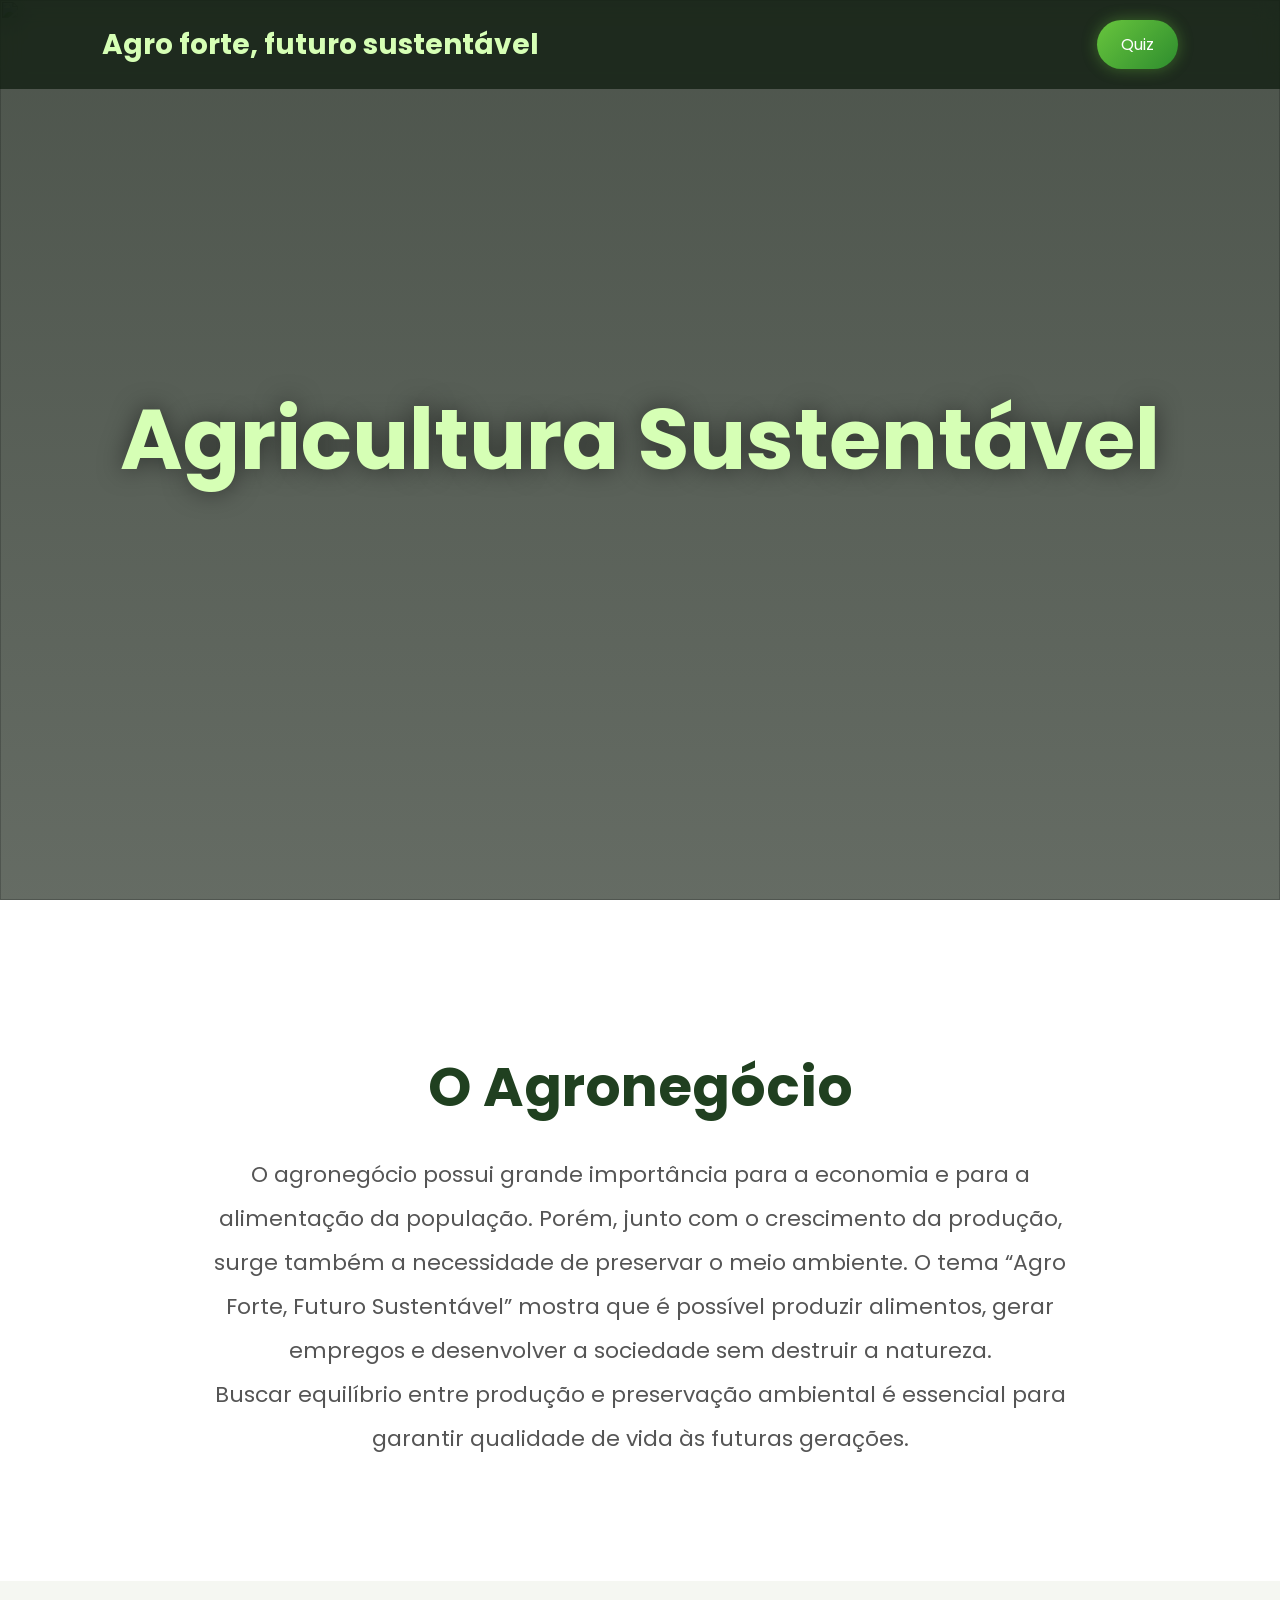
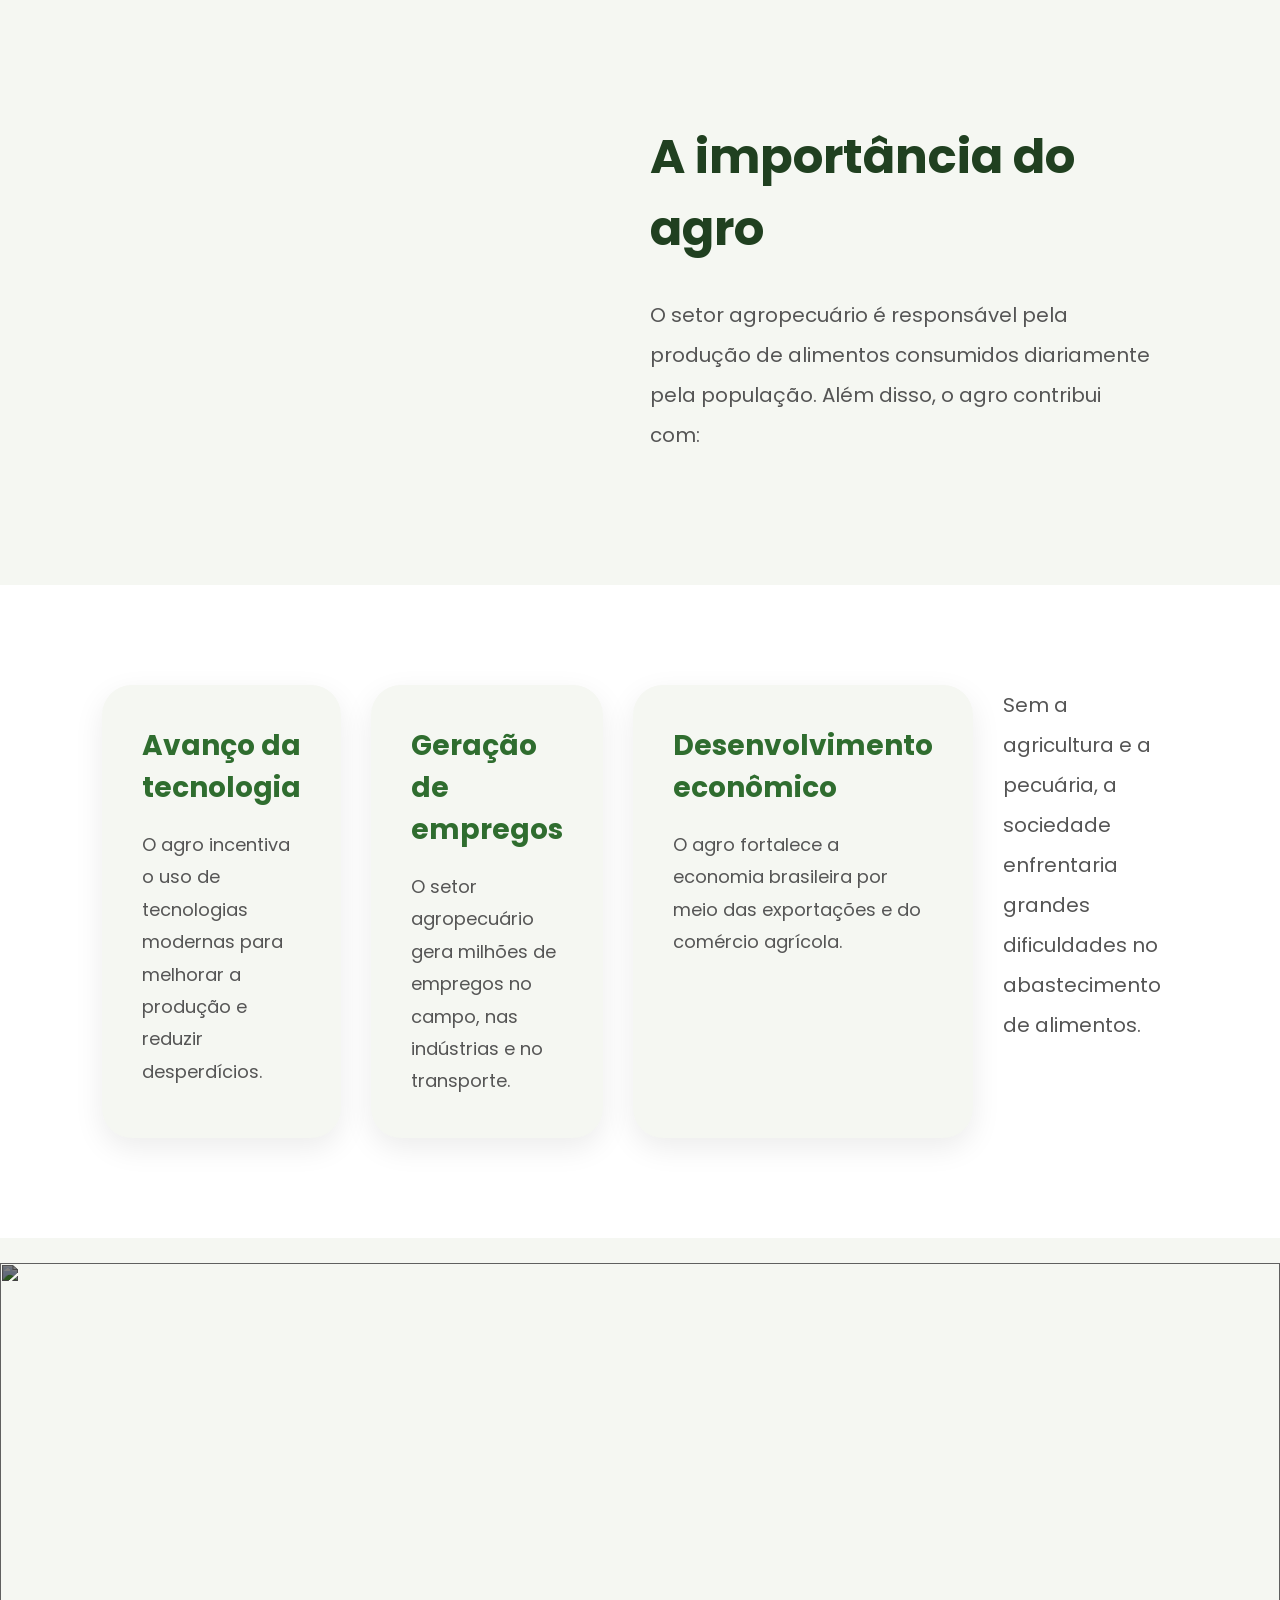
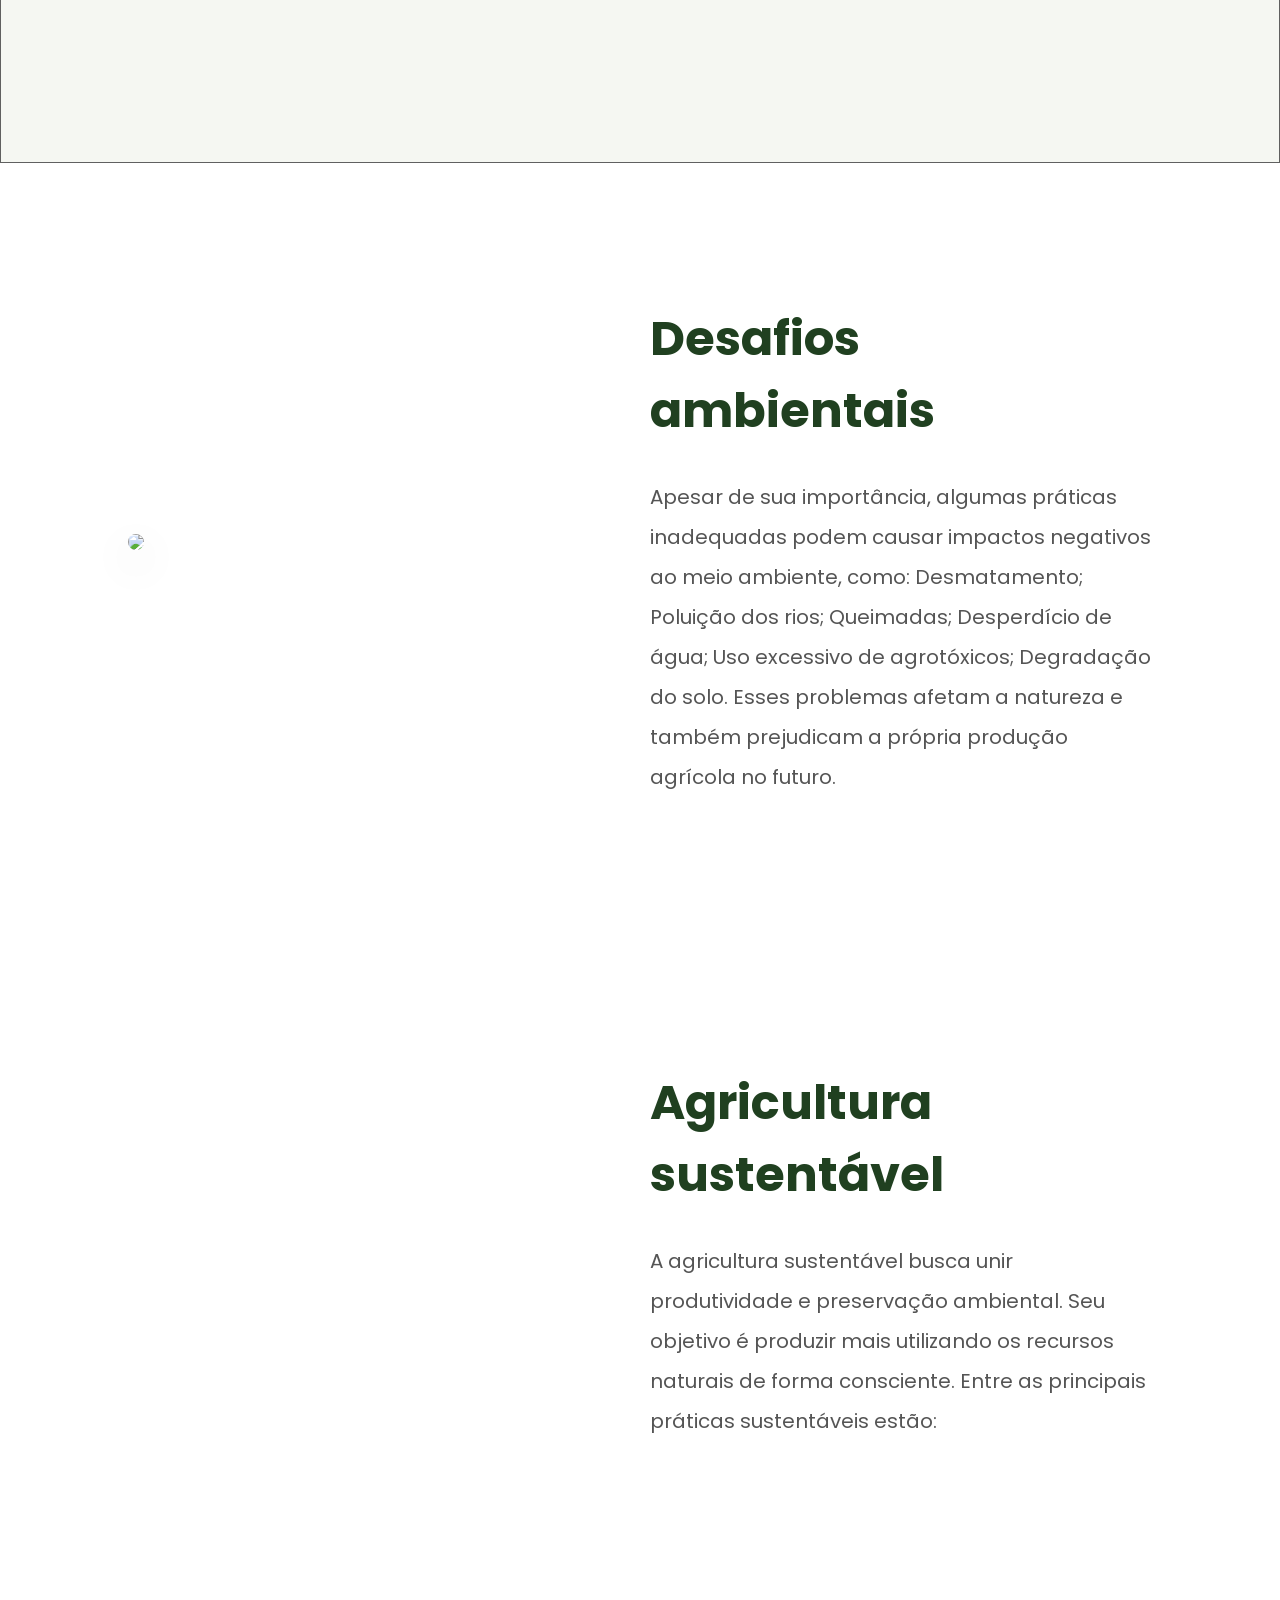
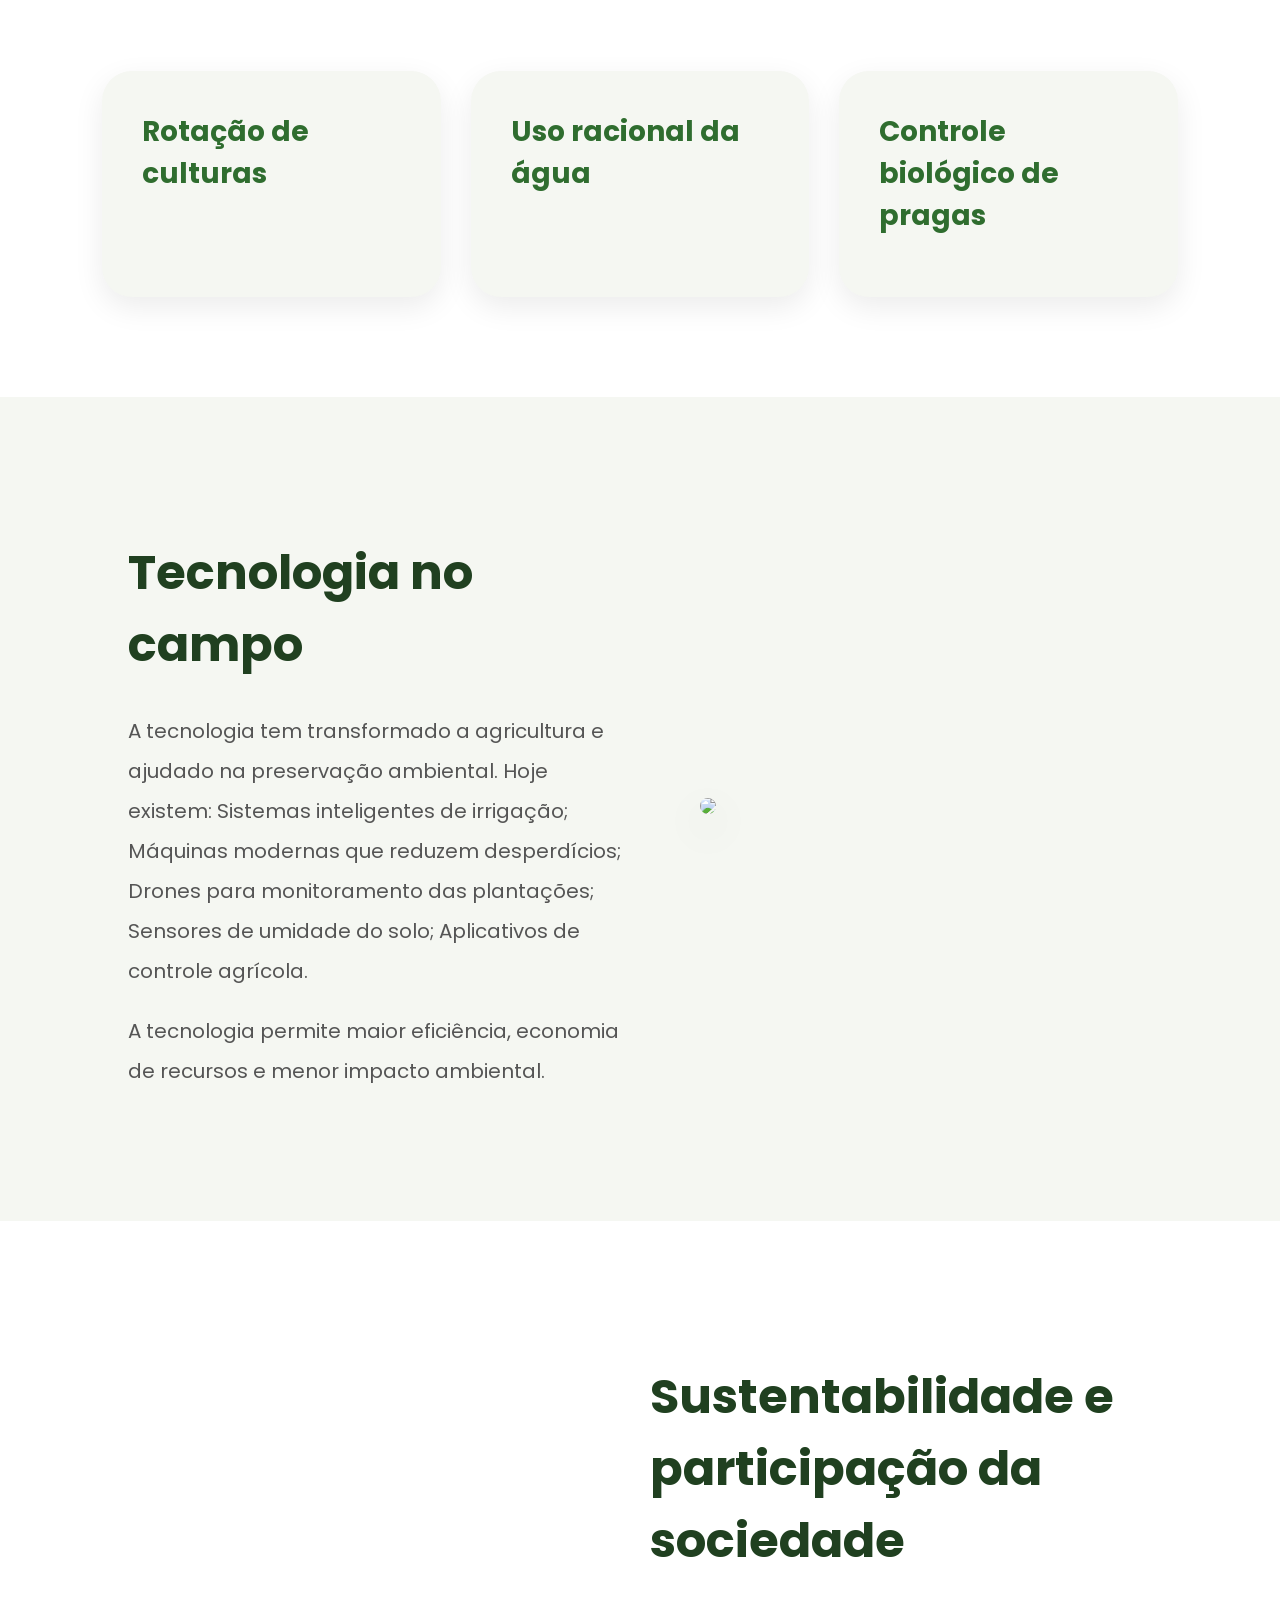
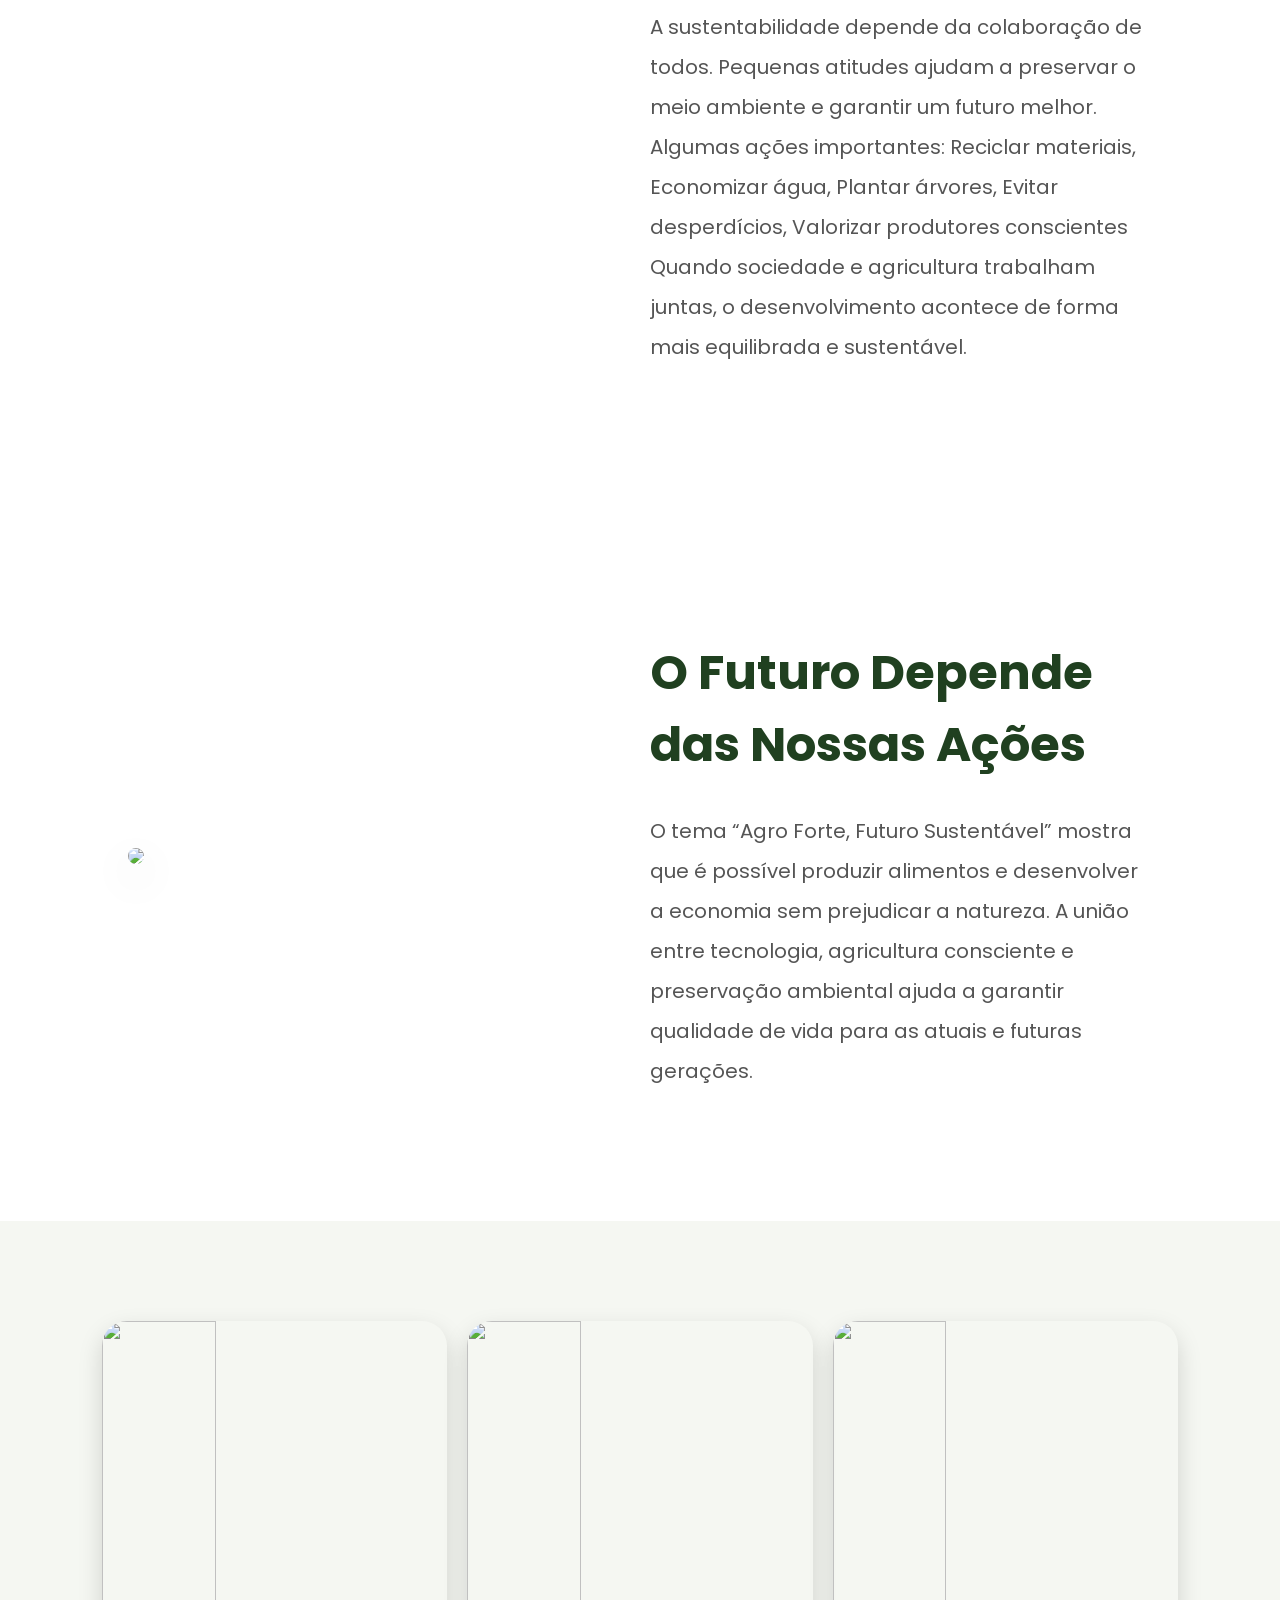
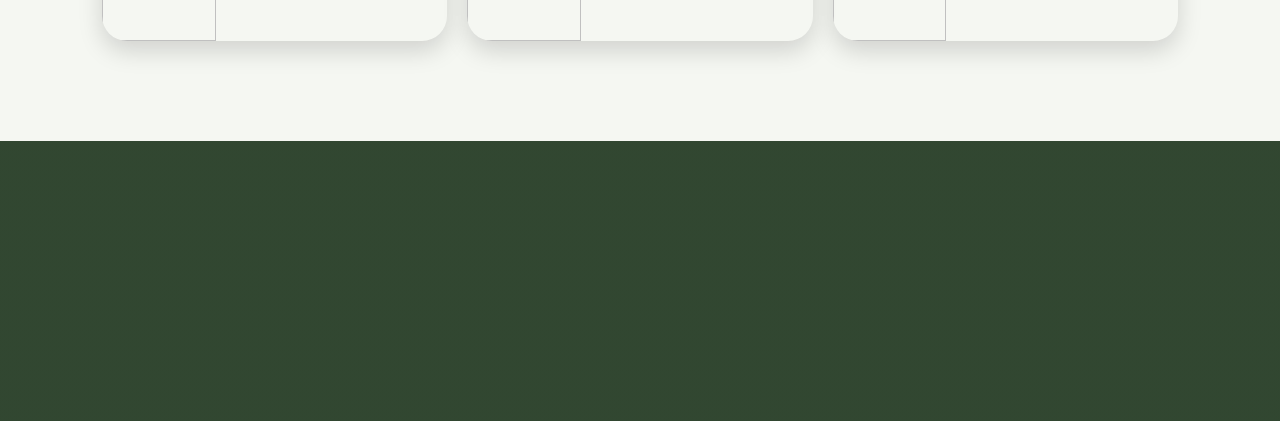
==== index.html @ c26bcbed "oii" ====
<!DOCTYPE html>
<html lang="pt-BR">

<head>

    <meta charset="UTF-8">
    <meta http-equiv="X-UA-Compatible" content="IE=edge">
    <meta name="viewport" content="width=device-width, initial-scale=1.0">

    <title>Agro forte, futuro sustentável</title>

    <link rel="stylesheet" href="Agro sustentável.css">

</head>

<body>

    <!-- NAVBAR -->

    <nav>

        <div class="logo">
            Agro forte, futuro sustentável
        </div>

        <div class="menu">

            <a class="btn-nav" href="quiz.html">
                Quiz
            </a>

        </div>

    </nav>

    <header class="hero">

        <img src="./Screenshots/232209-agricultura-sustentavel-entenda-o-conceito-e-beneficios.jpeg">

        <div class="overlay"></div>

        <div class="hero-text">

            <h1>
                Agricultura Sustentável
            </h1>

        </div>

    </header>

    <!-- MAIN -->

    <main>

        <!-- INTRO -->

        <section class="intro">

            <h2>
                O Agronegócio
            </h2>

            <p>
                O agronegócio possui grande importância para a economia e para a alimentação da população. Porém, junto com o crescimento da produção, surge também a necessidade de preservar o meio ambiente. O tema “Agro Forte, Futuro Sustentável” mostra que é possível produzir alimentos, gerar empregos e desenvolver a sociedade sem destruir a natureza.
            </p>

            <p>
                Buscar equilíbrio entre produção e preservação ambiental é essencial para garantir qualidade de vida às futuras gerações.

            </p>

        </section>

        <!-- BLOCO 1 -->

        <section class="conteudo">

            <div class="imagem">

                <img src="https://static.wixstatic.com/media/c46bbf_af172f803f6e4d818d03346414fd3a85~mv2.jpg/v1/fill/w_568,h_350,al_c,q_80,usm_0.66_1.00_0.01,enc_avif,quality_auto/c46bbf_af172f803f6e4d818d03346414fd3a85~mv2.jpg" alt="">

            </div>

            <div class="texto">

                <h3>
                    A importância do agro
                </h3>

                <p>
                    O setor agropecuário é responsável pela produção de alimentos consumidos diariamente pela população. Além disso, o agro contribui com:
                </p>

 </section>

        <!-- CARDS -->

        <section class="cards">

            <div class="card">

                <h4>
                    Avanço da tecnologia
                </h4>

                <p>
                    O agro incentiva o uso de tecnologias modernas para melhorar a produção e reduzir desperdícios.
                </p>

            </div>

            <div class="card">

                <h4>
                    Geração de empregos
                </h4>

                <p>
                    O setor agropecuário gera milhões de empregos no campo, nas indústrias e no transporte.
                </p>

            </div>

            <div class="card">

                <h4>
                    Desenvolvimento econômico
                </h4>

                <p>
                    O agro fortalece a economia brasileira por meio das exportações e do comércio agrícola.
                </p>
            </div>

            <div class="texto">

                <p>
                    Sem a agricultura e a pecuária, a sociedade enfrentaria grandes dificuldades no abastecimento de alimentos.
                </p>



        </section>

                <h2></h2>

            </div>

            </div>

            <div class="imagem">

                <img src="">

            </div>

        </section>

        <!-- BANNER -->

        <section class="banner-meio">

            <img src="https://f.hubspotusercontent40.net/hubfs/8863847/Agro%20sustent%C3%A1vel%20como%20tra%C3%A7ar%20um%20plano%20de%20sustentabilidade%20na%20sua%20produ%C3%A7%C3%A3o.png" alt="">

        </section>

        <!-- BLOCO 2 -->

        <section class="conteudo reverso">

            <div class="imagem">

                <img src="https://conhecimentocientifico.r7.com/wp-content/uploads/2020/12/problemas-ambientais-quais-sao-causas-e-consequencias-3.jpg">

            </div>

            <div class="texto">

                <h3>
                    Desafios ambientais
                </h3>

                <p>
                    Apesar de sua importância, algumas práticas inadequadas podem causar impactos negativos ao meio ambiente, como:

Desmatamento;
Poluição dos rios;
Queimadas;
Desperdício de água;
Uso excessivo de agrotóxicos;
Degradação do solo.

Esses problemas afetam a natureza e também prejudicam a própria produção agrícola no futuro.
                </p>

        </section>

        </section>

        <!-- BLOCO 2 -->

        <section class="conteudo reverso">

            <div class="imagem">

                <img src="https://capitalreset.uol.com.br/wp-content/uploads/2024/06/hMXXzdhu-Agro-sustentavel-jpg.webp" alt="">

            </div>

            <div class="texto">

                <h3>
                Agricultura sustentável
                </h3>

                <p>
                    A agricultura sustentável busca unir produtividade e preservação ambiental. Seu objetivo é produzir mais utilizando os recursos naturais de forma consciente.

Entre as principais práticas sustentáveis estão:
                </p>

        </section>

        <!-- CARDS -->

        <section class="cards">

            <div class="card">

                <h4>
                    Rotação de culturas
                </h4>
            </div>

            <div class="card">

                <h4>
                    Uso racional da água
                </h4>
            </div>

            <div class="card">

                <h4>
                    Controle biológico de pragas
                </h4>
            </div>

        </section>

        <!-- BLOCO 3 -->

        <section class="conteudo">

            <div class="texto">

                <h3>
                    Tecnologia no campo
                </h3>

                <p>
                    A tecnologia tem transformado a agricultura e ajudado na preservação ambiental.

Hoje existem:

Sistemas inteligentes de irrigação;
Máquinas modernas que reduzem desperdícios;
Drones para monitoramento das plantações;
Sensores de umidade do solo;
Aplicativos de controle agrícola.
                </p>

                <p>
                    A tecnologia permite maior eficiência, economia de recursos e menor impacto ambiental.
                </p>

            </div>

            <div class="imagem">

                <img src="https://blog.humberseguros.com.br/wp-content/uploads/2022/03/tecnologia-no-agro.jpeg">

            </div>

        </section>

        <section class="conteudo reverso">

             <div class="imagem">

                <img src="https://meiosustentavel.com.br/wp-content/uploads/2024/02/campanha-de-plantacao-de-maos-para-salvar-o-meio-ambiente-scaled.jpg" alt="">

            </div>

            <div class="texto">

                <h3>
                Sustentabilidade e participação da sociedade
                </h3>

                <p>
                    A sustentabilidade depende da colaboração de todos. Pequenas atitudes ajudam a preservar o meio ambiente e garantir um futuro melhor.

Algumas ações importantes:
Reciclar materiais, Economizar água, Plantar árvores, Evitar desperdícios, Valorizar produtores conscientes

Quando sociedade e agricultura trabalham juntas, o desenvolvimento acontece de forma mais equilibrada e sustentável.
                </p>

        </section>

        <section class="conteudo reverso">

            <div class="imagem">

                <img src="https://martinszanchet.com.br/wp-content/uploads/2024/12/futuristic-technology-concept-720x405.jpg">

            </div>

            <div class="texto">

                <h3>
                    O Futuro Depende das Nossas Ações
                </h3>

                <p>
                    O tema “Agro Forte, Futuro Sustentável” mostra que é possível produzir alimentos e desenvolver a economia sem prejudicar a natureza.

A união entre tecnologia, agricultura consciente e preservação ambiental ajuda a garantir qualidade de vida para as atuais e futuras gerações.
                </p>

        </section>

        <!-- GALERIA -->

        <section class="galeria">

            <img src="https://img.magnific.com/fotos-gratis/tractor-a-trabalhar-num-campo-verde_23-2151983626.jpg?semt=ais_hybrid&w=740&q=80" alt="">

            <img src="https://i1.wp.com/doutoragro.com/wp-content/uploads/2023/06/AGRO.jpeg?fit=1920%2C1080&ssl=1">

            <img src="https://maisagro.syngenta.com.br/media/uploads/2025/10/agricultura-sustentavel.webp">

        </section>

        <!-- FINAL -->

        <section class="final">
            <p>
                
            </p>

        </section>

    </main>

</body>

</html>
---- Agro sustentável.css ----
@import url('https://fonts.googleapis.com/css2?family=Poppins:wght@300;400;500;600;700;800&display=swap');

*{
    margin: 0;
    padding: 0;
    box-sizing: border-box;
}

html{
    scroll-behavior: smooth;
}

body{
    font-family: 'Poppins', sans-serif;
    background: #f5f7f2;
    overflow-x: hidden;
}

/* NAVBAR */

nav{
    position: fixed;
    top: 0;
    width: 100%;

    display: flex;
    justify-content: space-between;
    align-items: center;

    padding: 20px 8%;

    z-index: 1000;

    background: rgba(10,25,10,0.7);

    backdrop-filter: blur(10px);
}

.logo{
    color: #d6ffb5;
    font-size: 28px;
    font-weight: 700;
}

.menu{
    display: flex;
    gap: 20px;
}

.btn-nav{
    color: white;
    text-decoration: none;

    padding: 12px 24px;

    border-radius: 40px;

    background: linear-gradient(135deg,#68c53d,#2e8d2e);

    transition: 0.3s;

    box-shadow: 0 0 15px rgba(104,197,61,0.4);
}

.btn-nav:hover{
    transform: translateY(-3px);

    background: linear-gradient(135deg,#8eff5d,#49b649);

    box-shadow: 0 0 20px rgba(142,255,93,0.7);
}

/* HERO */

.hero{
    position: relative;
    height: 100vh;
}

.hero img{
    width: 100%;
    height: 100vh;

    object-fit: cover;
}

.overlay{
    position: absolute;

    width: 100%;
    height: 100%;

    top: 0;

    background: linear-gradient(rgba(5,15,5,0.7), rgba(5,15,5,0.6));
}

.hero-text{
    position: absolute;

    top: 50%;
    left: 50%;

    transform: translate(-50%, -50%);

    text-align: center;

    color: white;

    width: 90%;
}

.hero-text h1{
    font-size: 85px;

    margin-bottom: 20px;

    color: #d6ffb5;

    text-shadow: 0 0 25px rgba(0,0,0,0.5);
}

.hero-text p{
    font-size: 28px;

    font-weight: 300;

    line-height: 1.7;
}

/* INTRO */

.intro{
    text-align: center;

    padding: 120px 15%;

    background: white;
}

.mini-titulo{
    color: #4ba14b;

    font-weight: 600;

    letter-spacing: 3px;
}

.intro h2{
    font-size: 55px;

    margin: 25px 0;

    color: #204020;
}

.intro p{
    font-size: 22px;

    line-height: 2;

    color: #555;
}

/* CONTEÚDO */

.conteudo{
    display: flex;

    justify-content: space-between;

    align-items: center;

    gap: 70px;

    padding: 110px 10%;

    background: #f5f7f2;
}

.reverso{
    background: white;
}

.texto{
    width: 50%;
}

.tag{
    background: #d9ffc2;

    color: #2f6d2f;

    padding: 8px 18px;

    border-radius: 30px;

    font-size: 14px;

    font-weight: 600;
}

.texto h3{
    font-size: 48px;

    margin: 30px 0;

    color: #204020;
}

.texto p{
    font-size: 20px;

    line-height: 2;

    color: #555;

    margin-bottom: 20px;
}

.imagem{
    width: 45%;
}

.imagem img{
    width: 100%;

    border-radius: 30px;

    box-shadow:
    0 15px 40px rgba(0,0,0,0.15);

    transition: 0.5s;
}

.imagem img:hover{
    transform: scale(1.03);
}

/* BANNER */

.banner-meio{
    position: relative;
    height: 500px;
}

.banner-meio img{
    width: 100%;
    height: 500px;

    object-fit: cover;

    filter: brightness(50%);
}

.banner-texto{
    position: absolute;

    top: 50%;
    left: 50%;

    transform: translate(-50%, -50%);

    text-align: center;

    color: white;
}

.banner-texto h2{
    font-size: 55px;

    width: 80%;
}

/* CARDS */

.cards{
    display: flex;

    justify-content: center;

    gap: 30px;

    padding: 100px 8%;

    background: white;
}

.card{
    background: #f5f7f2;

    padding: 40px;

    border-radius: 30px;

    width: 350px;

    transition: 0.4s;

    box-shadow: 0 10px 30px rgba(0,0,0,0.08);
}

.card:hover{
    transform: translateY(-10px);
}

.card h4{
    font-size: 28px;

    color: #2f6d2f;

    margin-bottom: 20px;
}

.card p{
    font-size: 18px;

    line-height: 1.8;

    color: #555;
}

/* GALERIA */

.galeria{
    display: flex;

    gap: 20px;

    padding: 100px 8%;

    background: #f5f7f2;
}

.galeria img{
    width: 33%;

    height: 320px;

    object-fit: cover;

    border-radius: 25px;

    transition: 0.5s;

    box-shadow: 0 10px 25px rgba(0,0,0,0.15);
}

.galeria img:hover{
    transform: scale(1.03);
}

/* FINAL */

.final{
    text-align: center;

    padding: 140px 15%;

    background:
    linear-gradient(rgba(15,40,15,0.85), rgba(15,40,15,0.85)),
    url("./Screenshots/final.jpg");

    background-size: cover;

    background-position: center;

    color: white;
}

.final h2{
    font-size: 65px;

    margin-bottom: 30px;

    color: #d6ffb5;
}

.final p{
    font-size: 24px;

    line-height: 2;
}

/* RESPONSIVO */

@media(max-width: 1000px){

    .conteudo{
        flex-direction: column;
    }

    .texto{
        width: 100%;
    }

    .imagem{
        width: 100%;
    }

    .cards{
        flex-direction: column;
        align-items: center;
    }

    .galeria{
        flex-direction: column;
    }

    .galeria img{
        width: 100%;
    }

    .hero-text h1{
        font-size: 55px;
    }

    .intro h2{
        font-size: 40px;
    }

    .texto h3{
        font-size: 36px;
    }

    .banner-texto h2{
        font-size: 40px;
        width: 100%;
    }

    .final h2{
        font-size: 45px;
    }

}
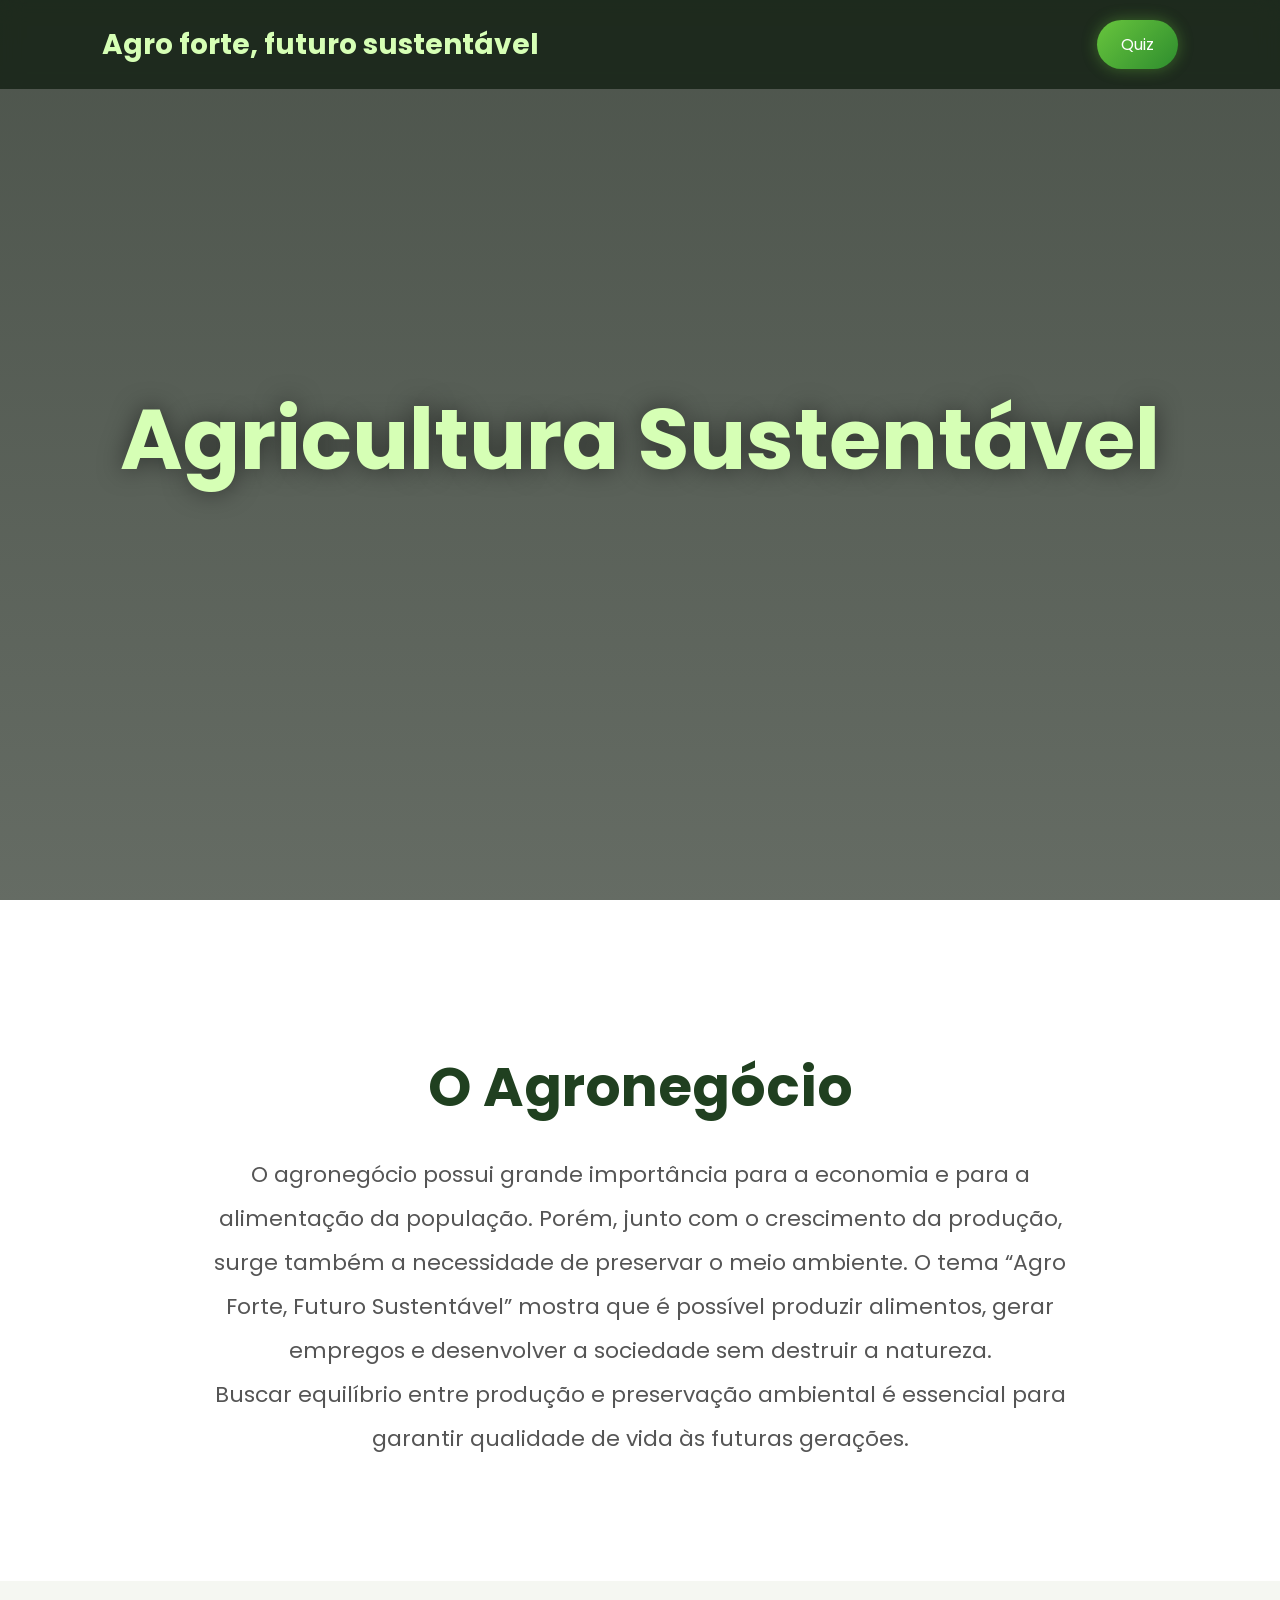
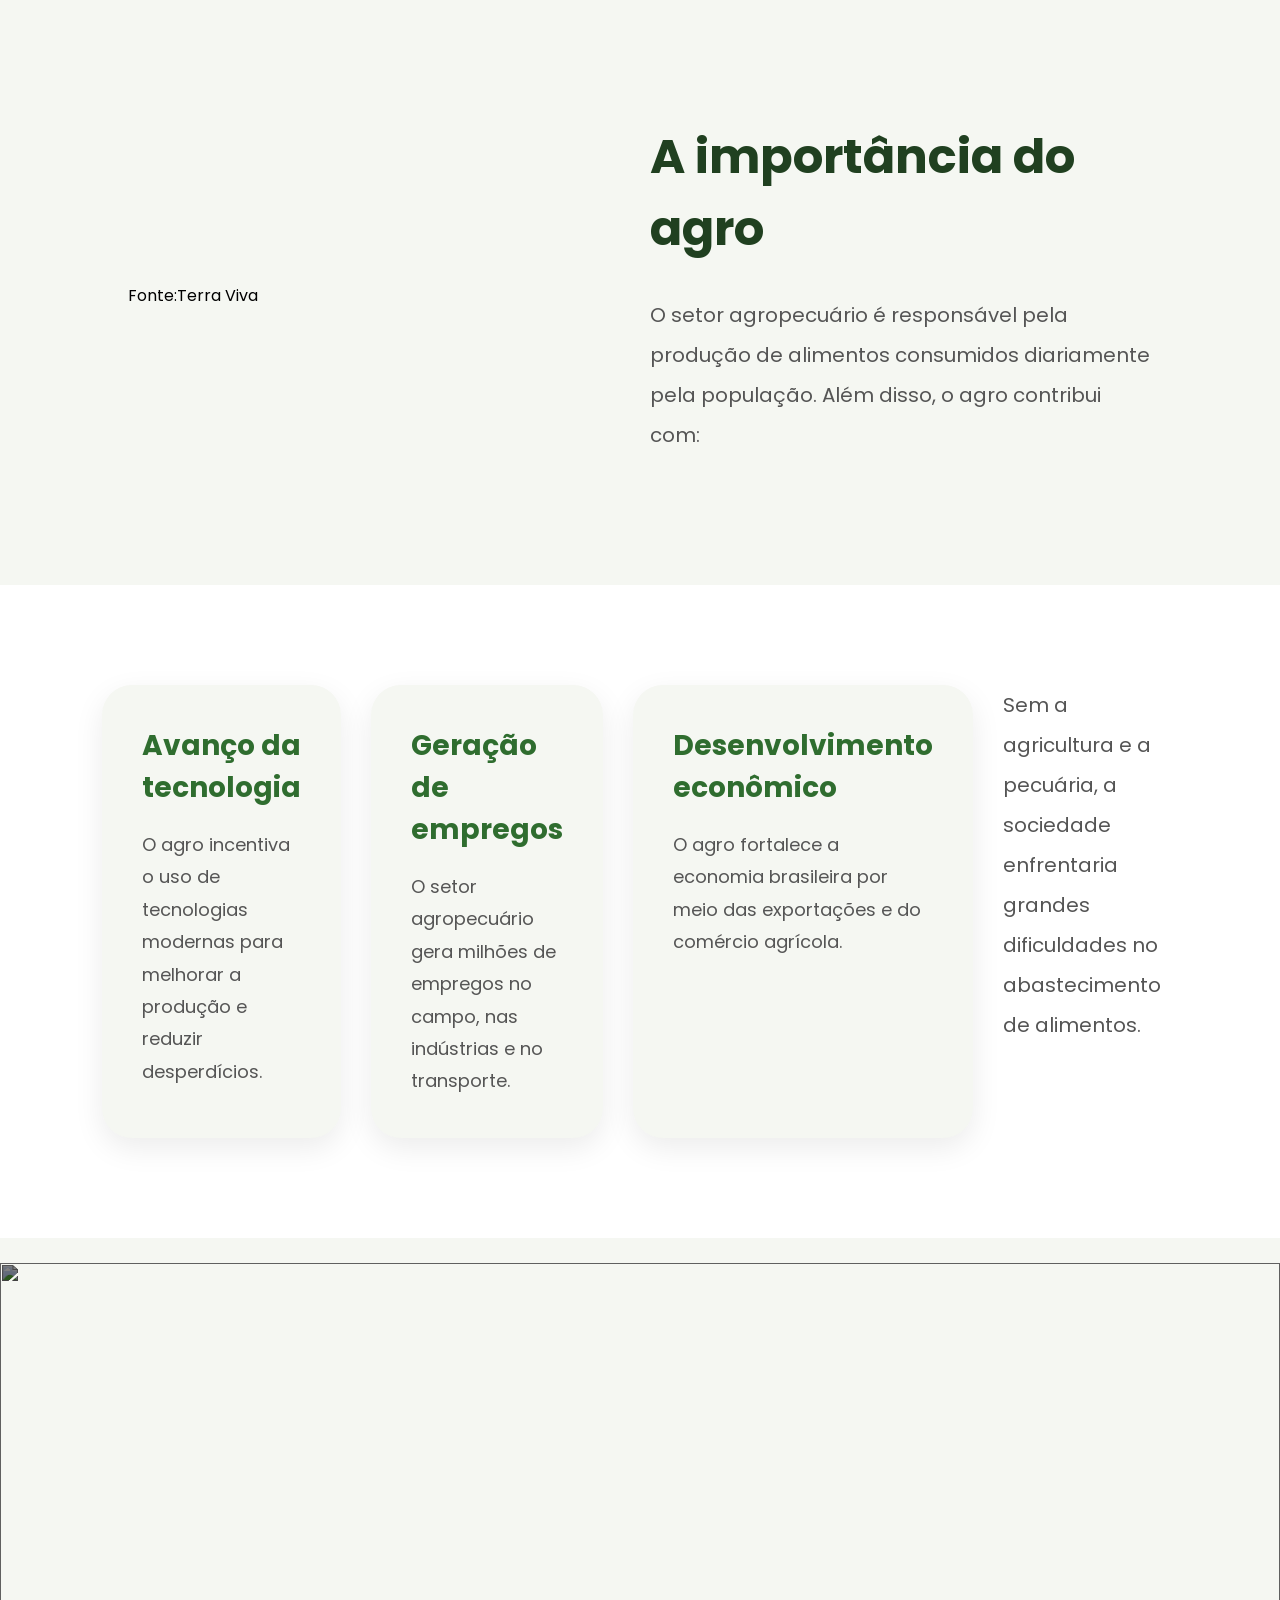
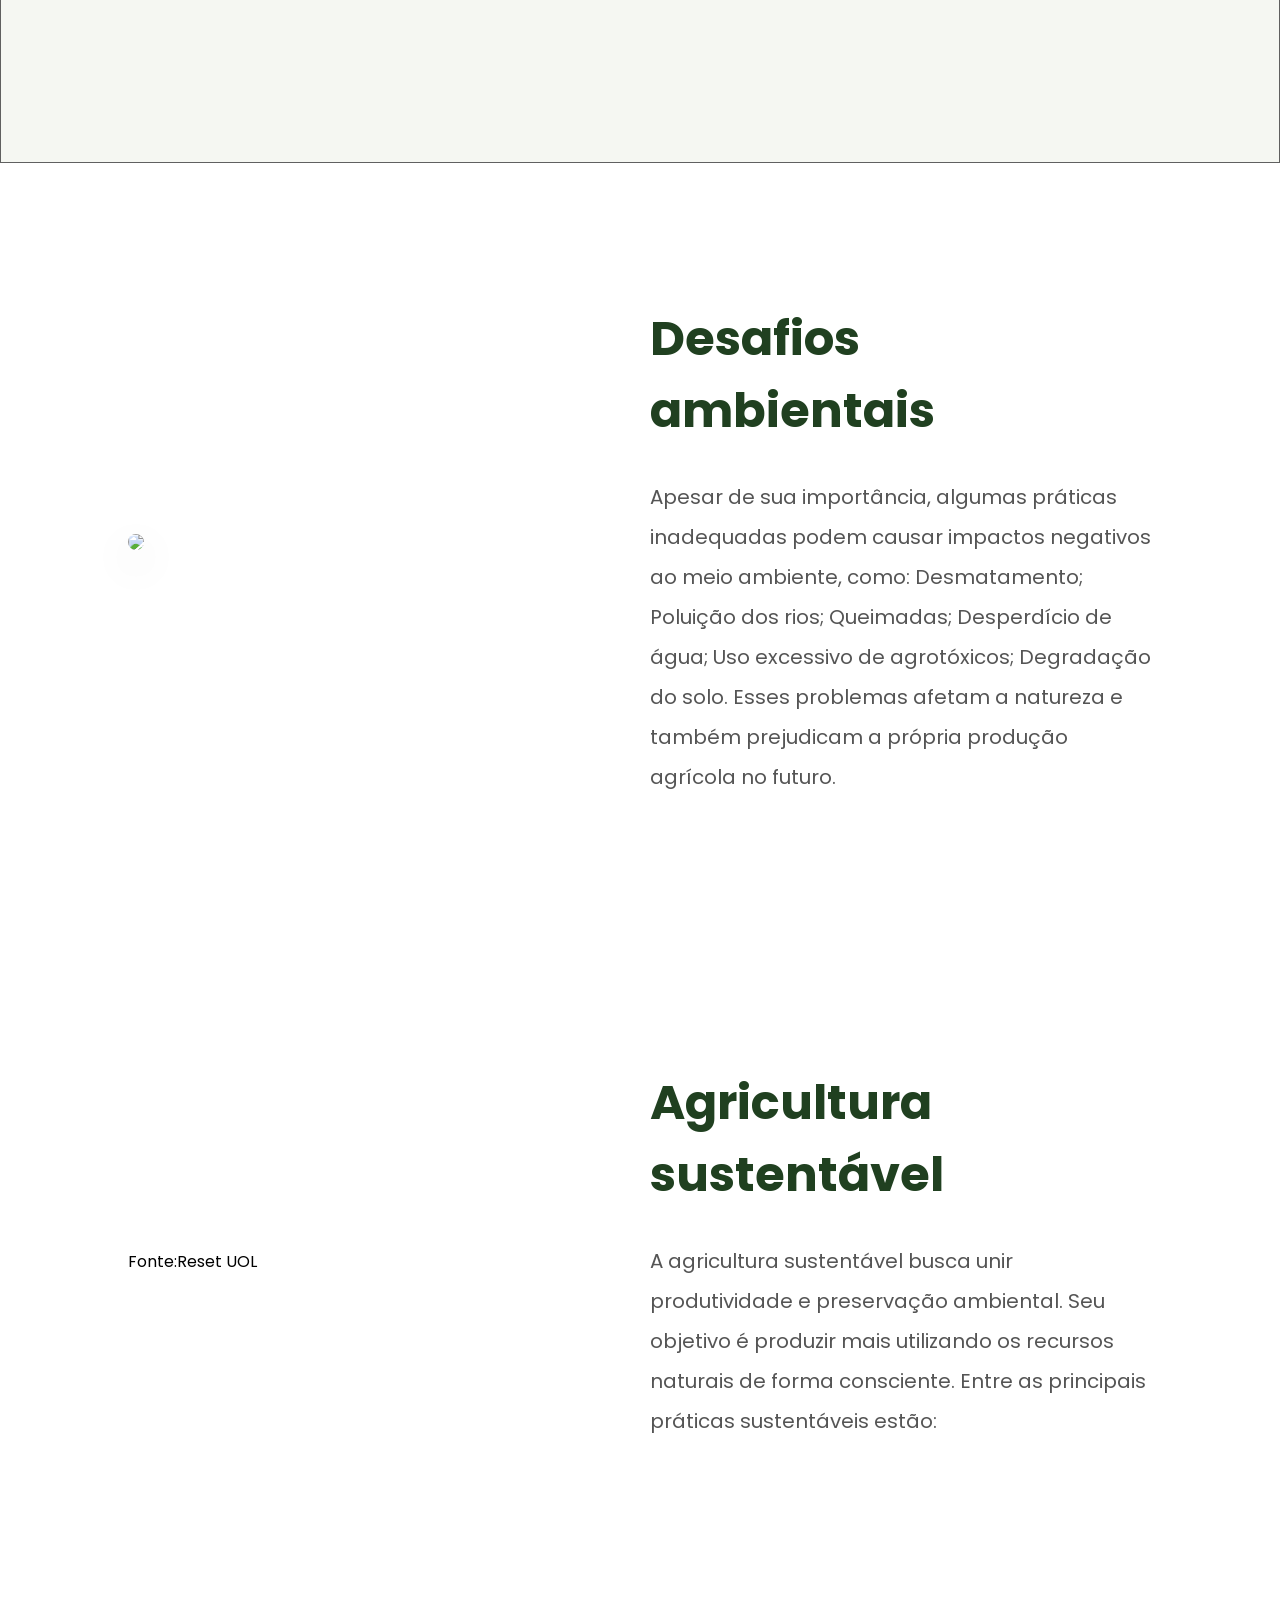
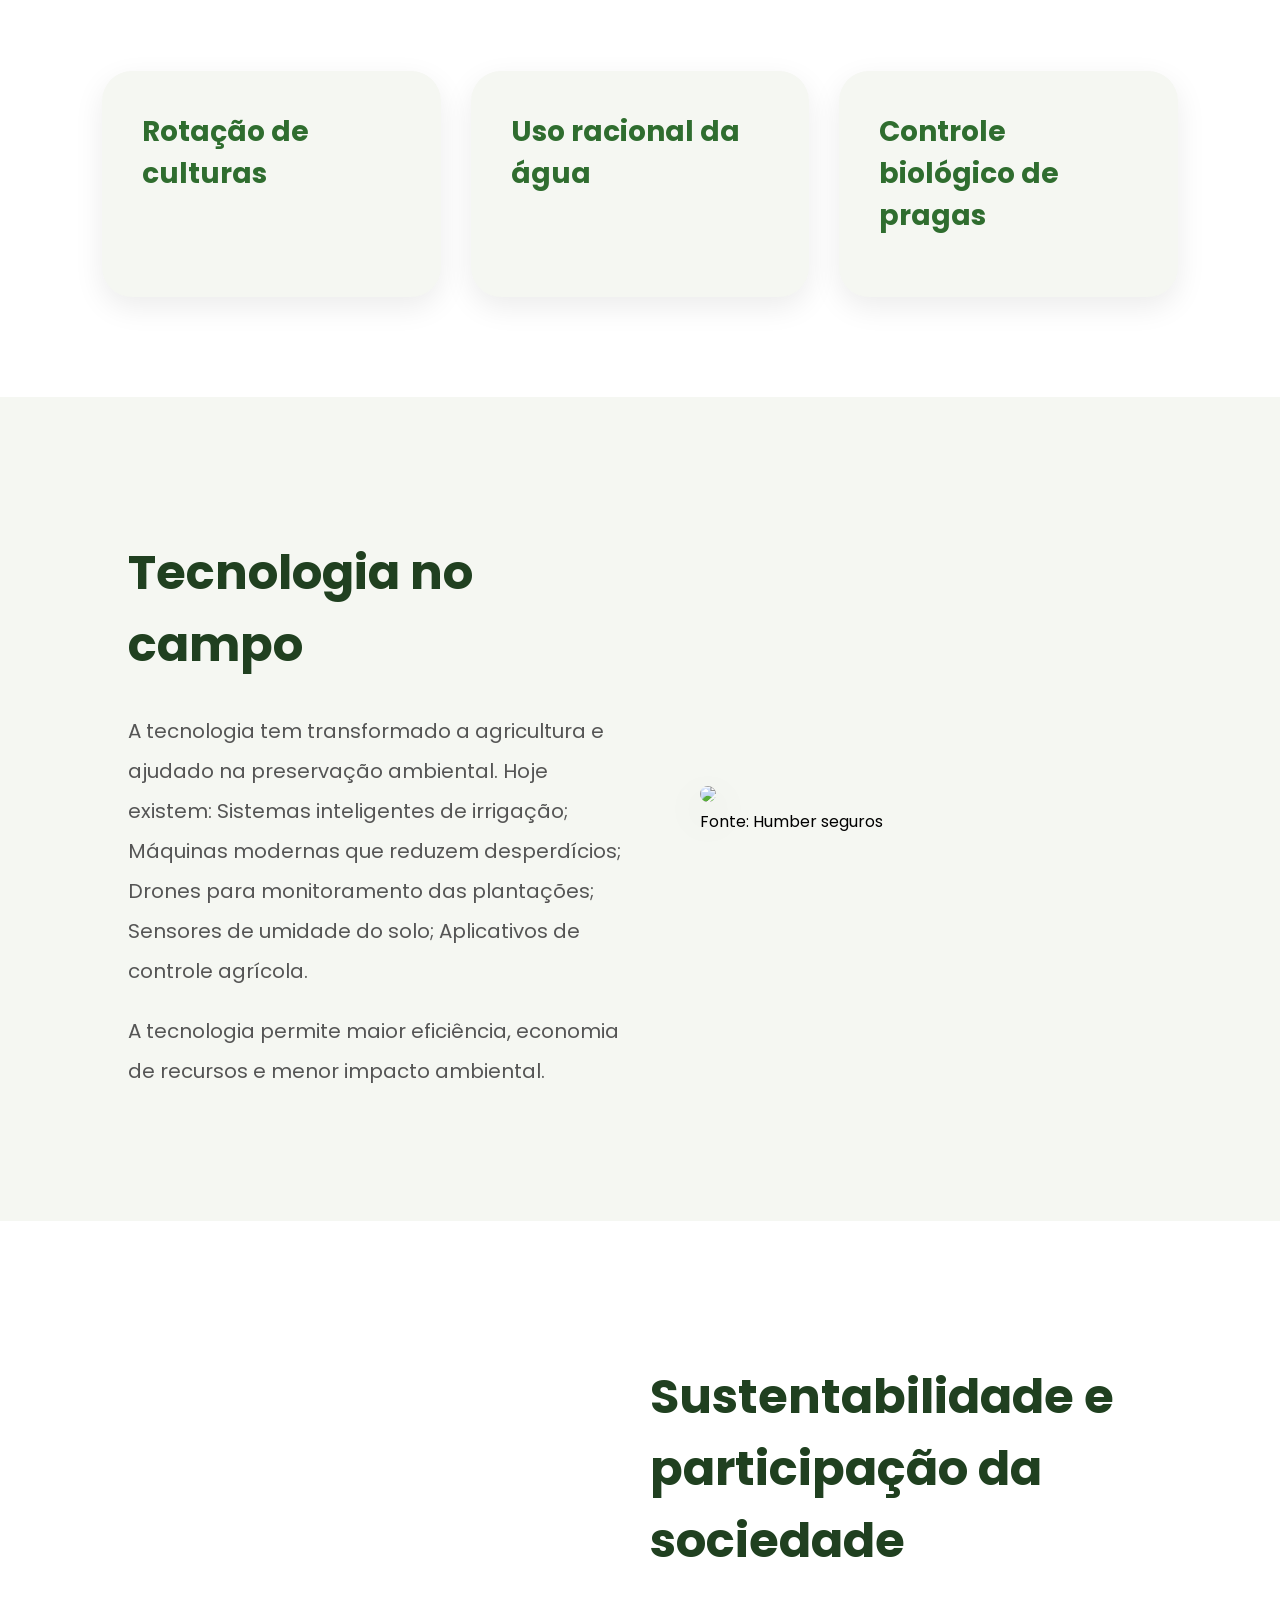
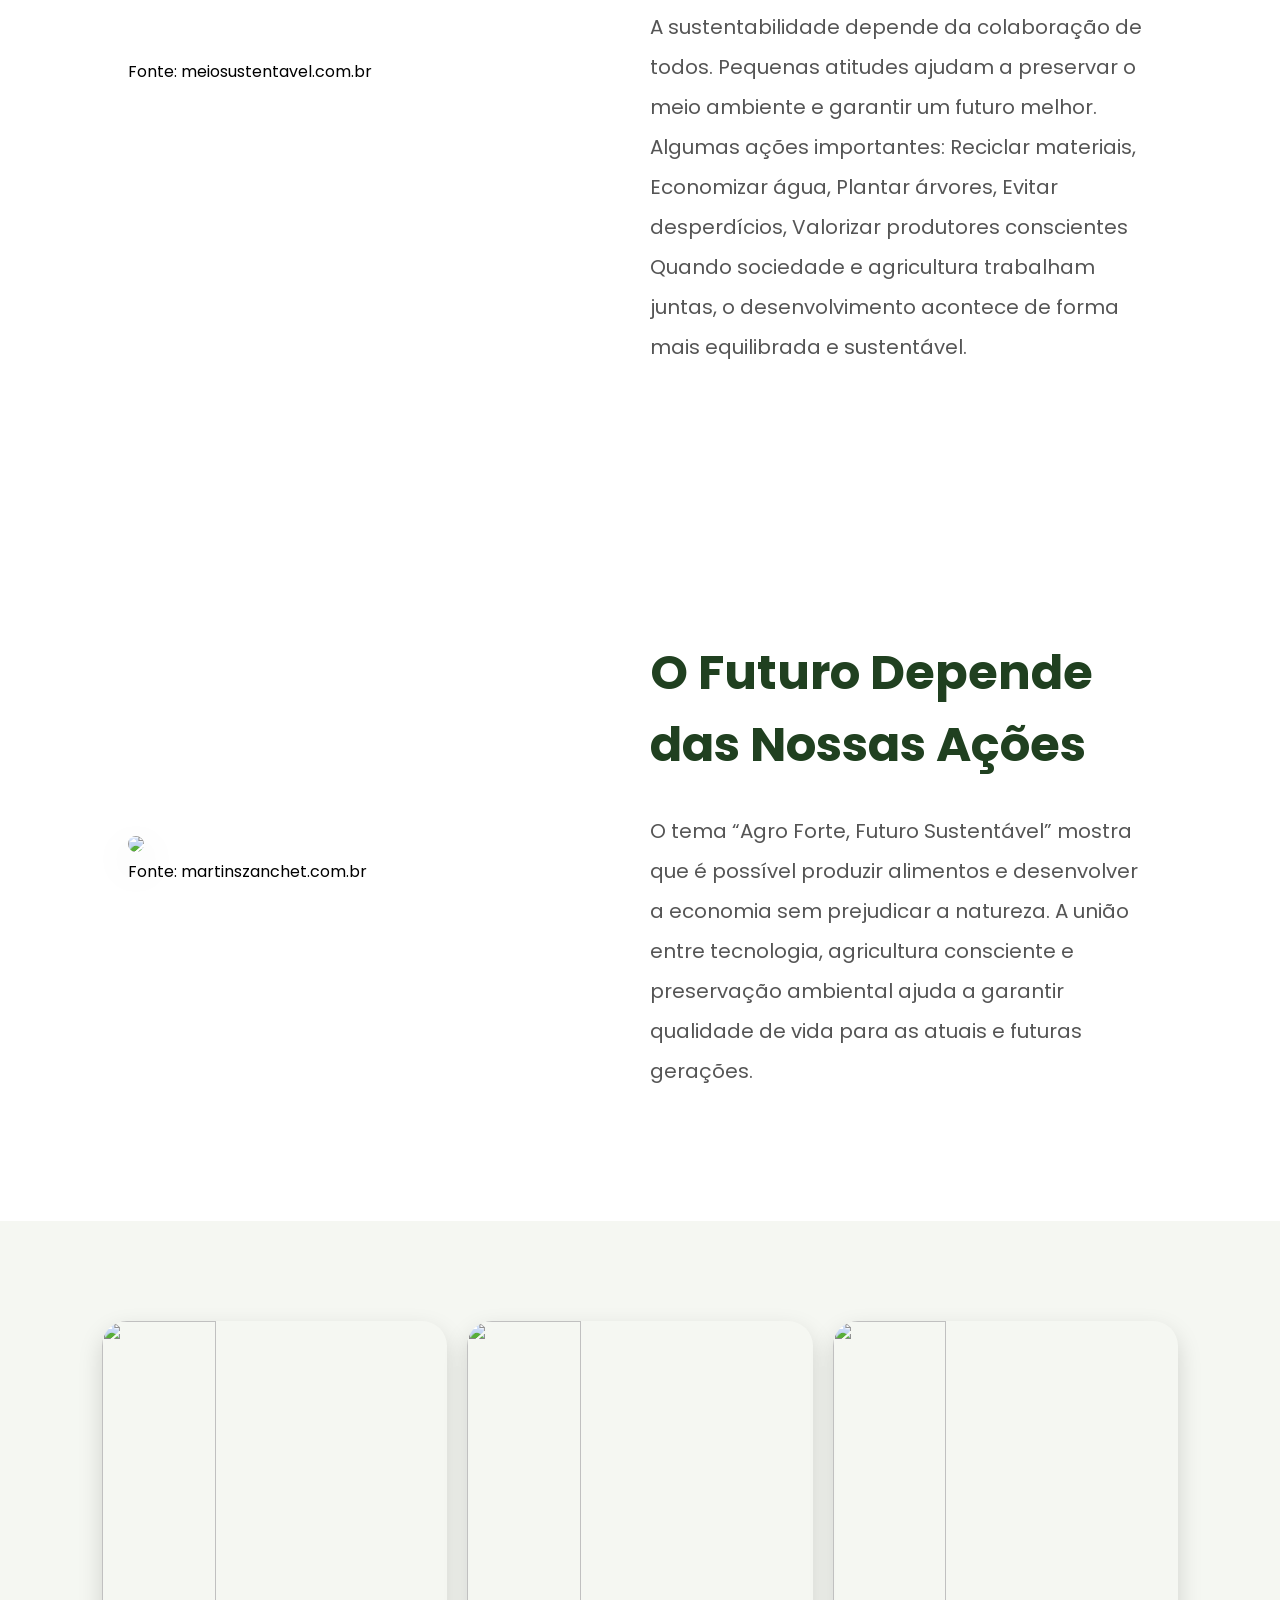
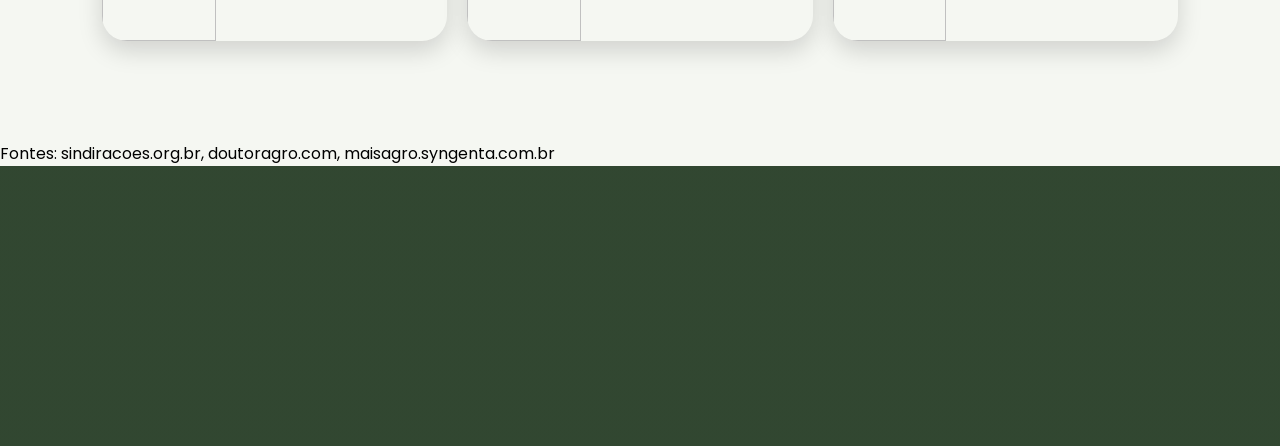
==== commit 9292ebb4: "Update index.html" ====
--- a/index.html
+++ b/index.html
@@ -35,7 +35,6 @@
 
     <header class="hero">
 
-        <img src="./Screenshots/232209-agricultura-sustentavel-entenda-o-conceito-e-beneficios.jpeg">
 
         <div class="overlay"></div>
 
@@ -79,7 +78,7 @@
             <div class="imagem">
 
                 <img src="https://static.wixstatic.com/media/c46bbf_af172f803f6e4d818d03346414fd3a85~mv2.jpg/v1/fill/w_568,h_350,al_c,q_80,usm_0.66_1.00_0.01,enc_avif,quality_auto/c46bbf_af172f803f6e4d818d03346414fd3a85~mv2.jpg" alt="">
-
+                <p>Fonte:Terra Viva </p>
             </div>
 
             <div class="texto">
@@ -205,6 +204,8 @@
             <div class="imagem">
 
                 <img src="https://capitalreset.uol.com.br/wp-content/uploads/2024/06/hMXXzdhu-Agro-sustentavel-jpg.webp" alt="">
+                <p>Fonte:Reset UOL </p>
+
 
             </div>
 
@@ -280,6 +281,8 @@
             <div class="imagem">
 
                 <img src="https://blog.humberseguros.com.br/wp-content/uploads/2022/03/tecnologia-no-agro.jpeg">
+                <p>Fonte: Humber seguros </p>
+
 
             </div>
 
@@ -290,6 +293,7 @@
              <div class="imagem">
 
                 <img src="https://meiosustentavel.com.br/wp-content/uploads/2024/02/campanha-de-plantacao-de-maos-para-salvar-o-meio-ambiente-scaled.jpg" alt="">
+                <p>Fonte: meiosustentavel.com.br </p>
 
             </div>
 
@@ -315,6 +319,7 @@
             <div class="imagem">
 
                 <img src="https://martinszanchet.com.br/wp-content/uploads/2024/12/futuristic-technology-concept-720x405.jpg">
+                <p>Fonte: martinszanchet.com.br</p>
 
             </div>
 
@@ -343,12 +348,13 @@
             <img src="https://maisagro.syngenta.com.br/media/uploads/2025/10/agricultura-sustentavel.webp">
 
         </section>
+        <p>Fontes: sindiracoes.org.br, doutoragro.com, maisagro.syngenta.com.br</p>
 
         <!-- FINAL -->
 
         <section class="final">
             <p>
-                
+               
             </p>
 
         </section>
@@ -357,4 +363,4 @@
 
 </body>
 
-</html>+</html>
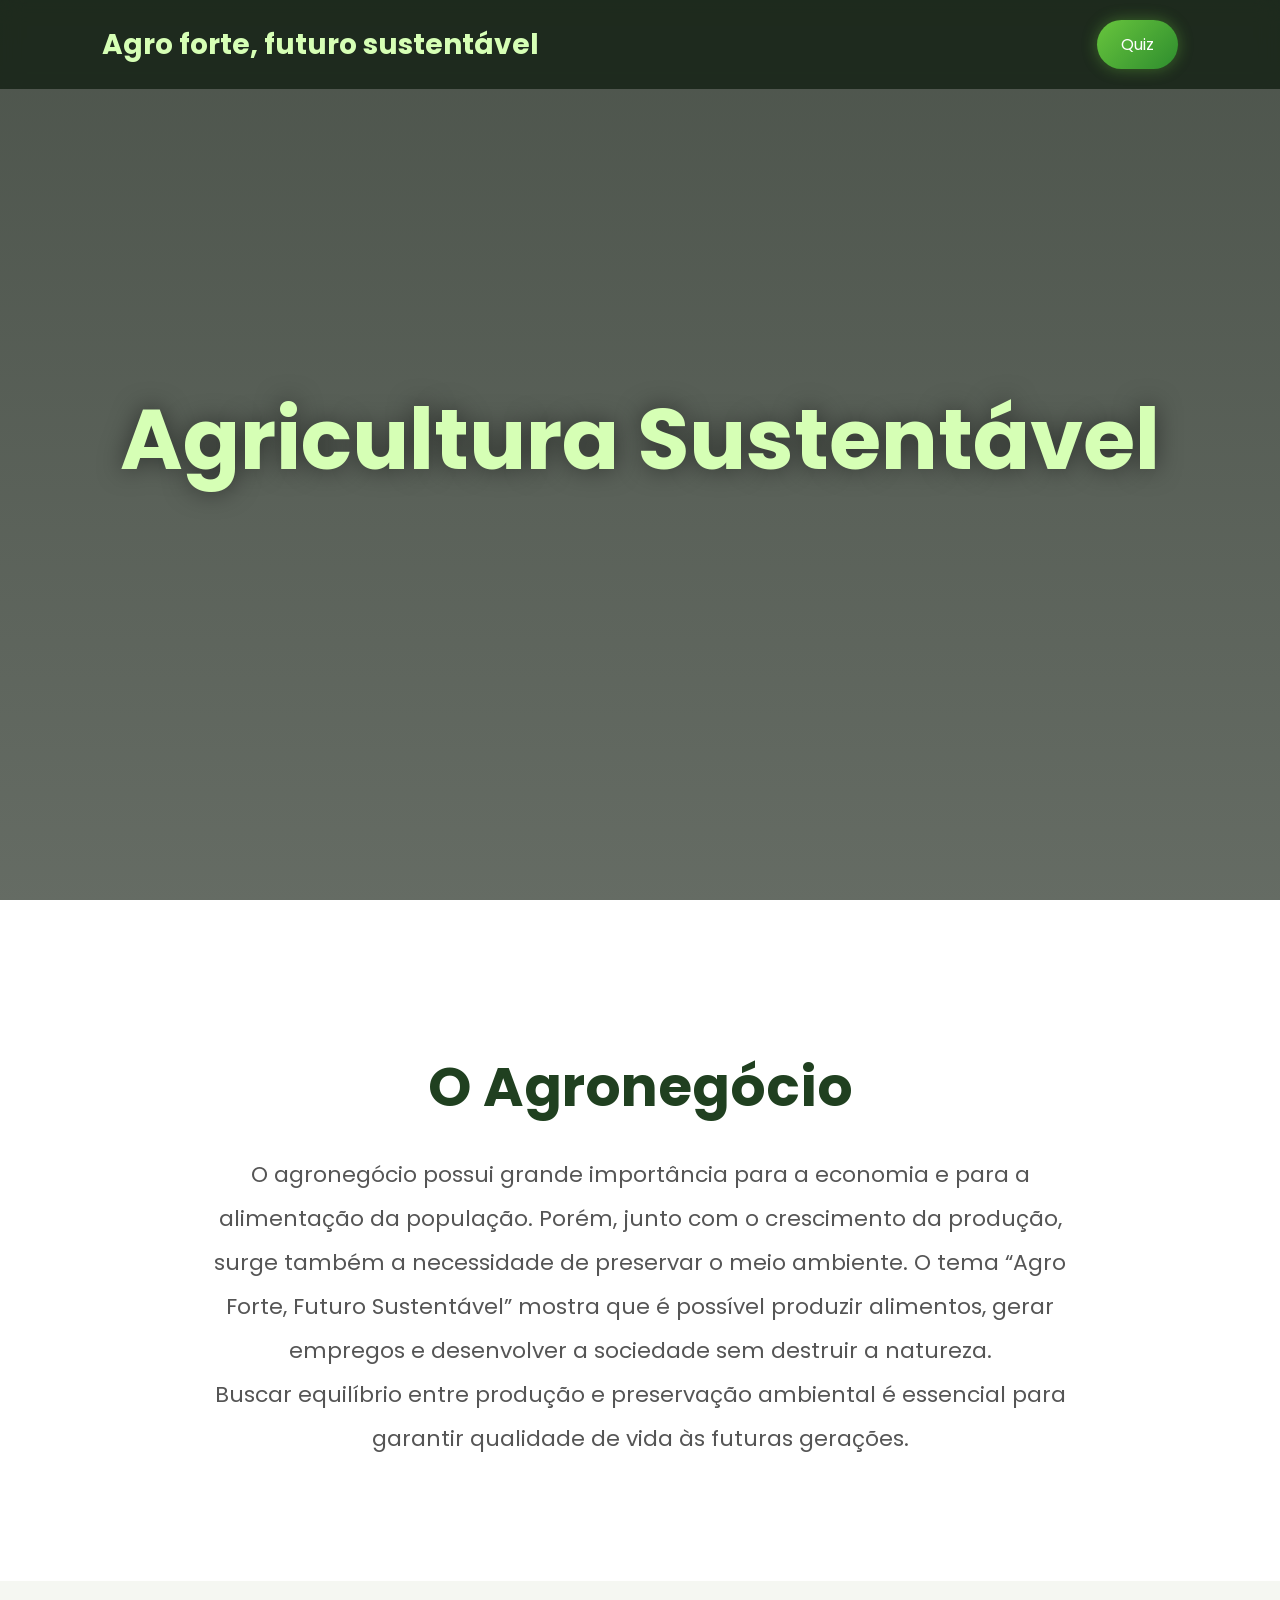
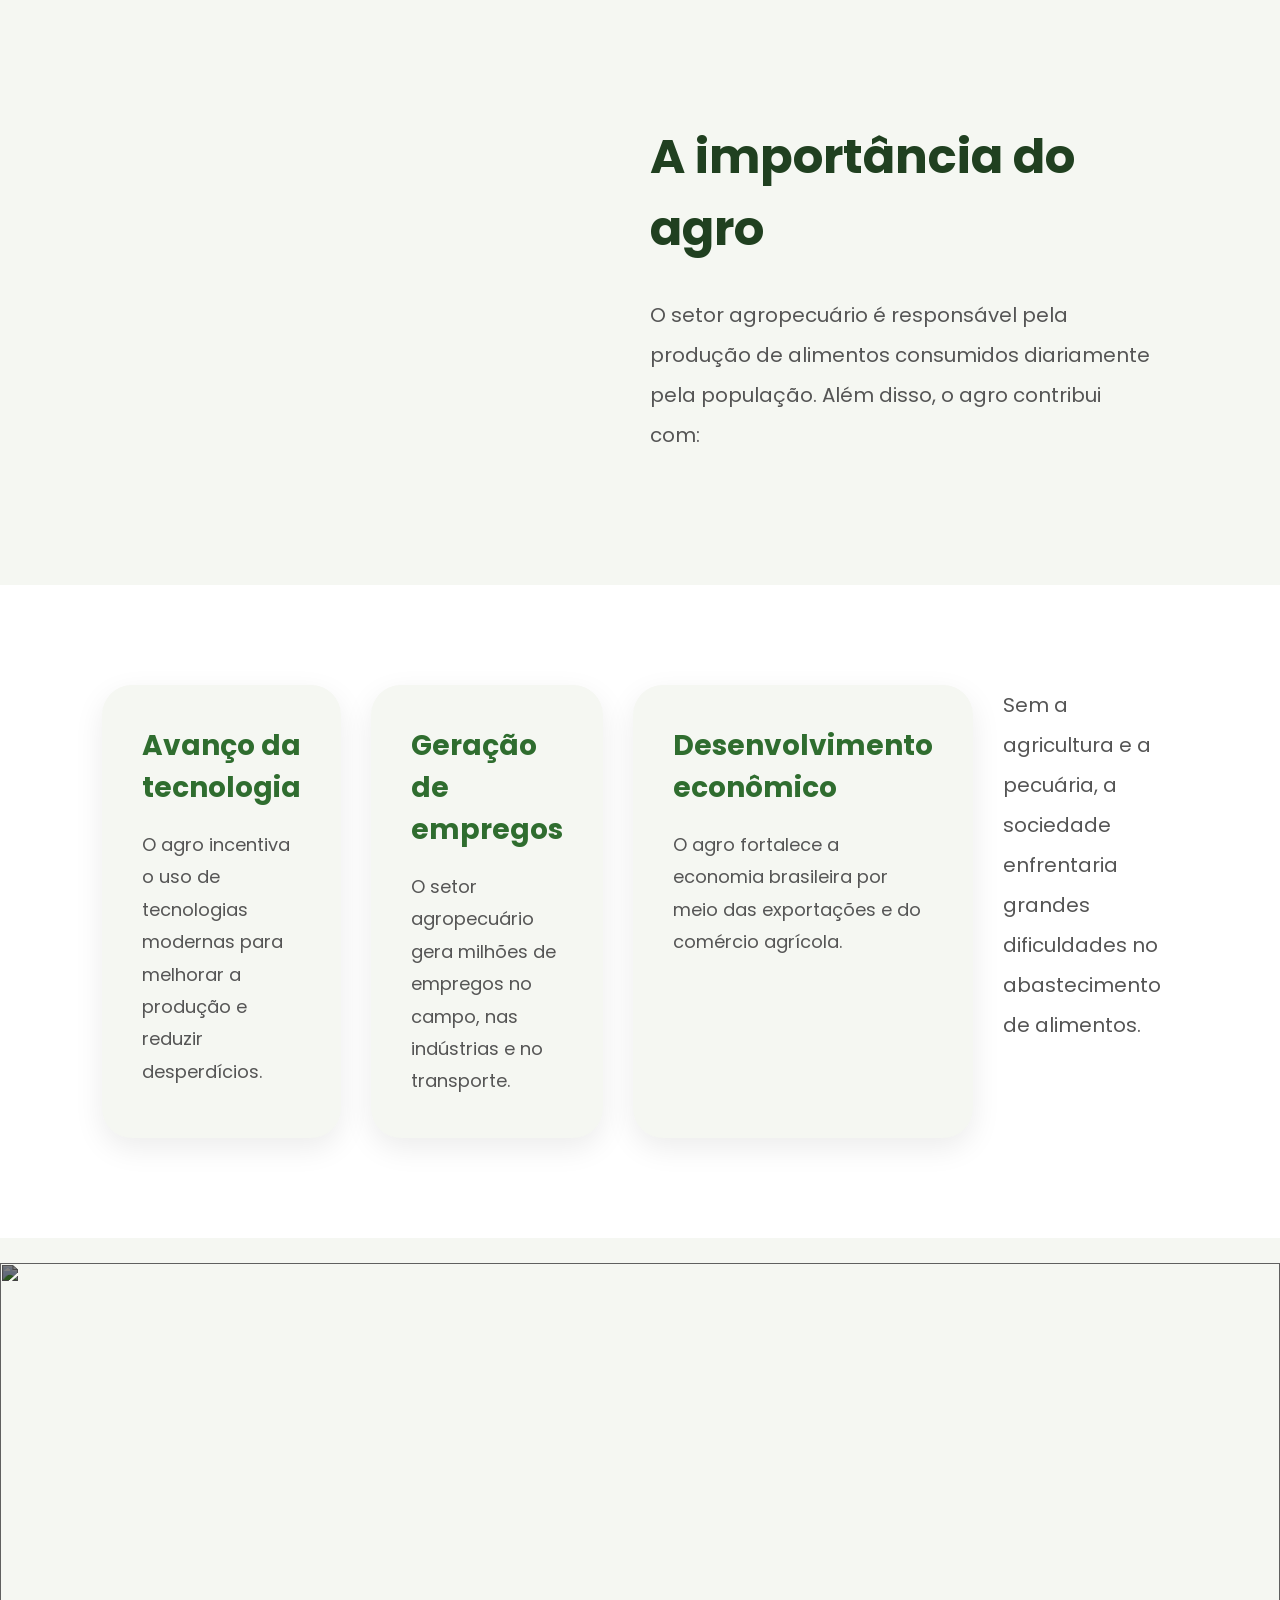
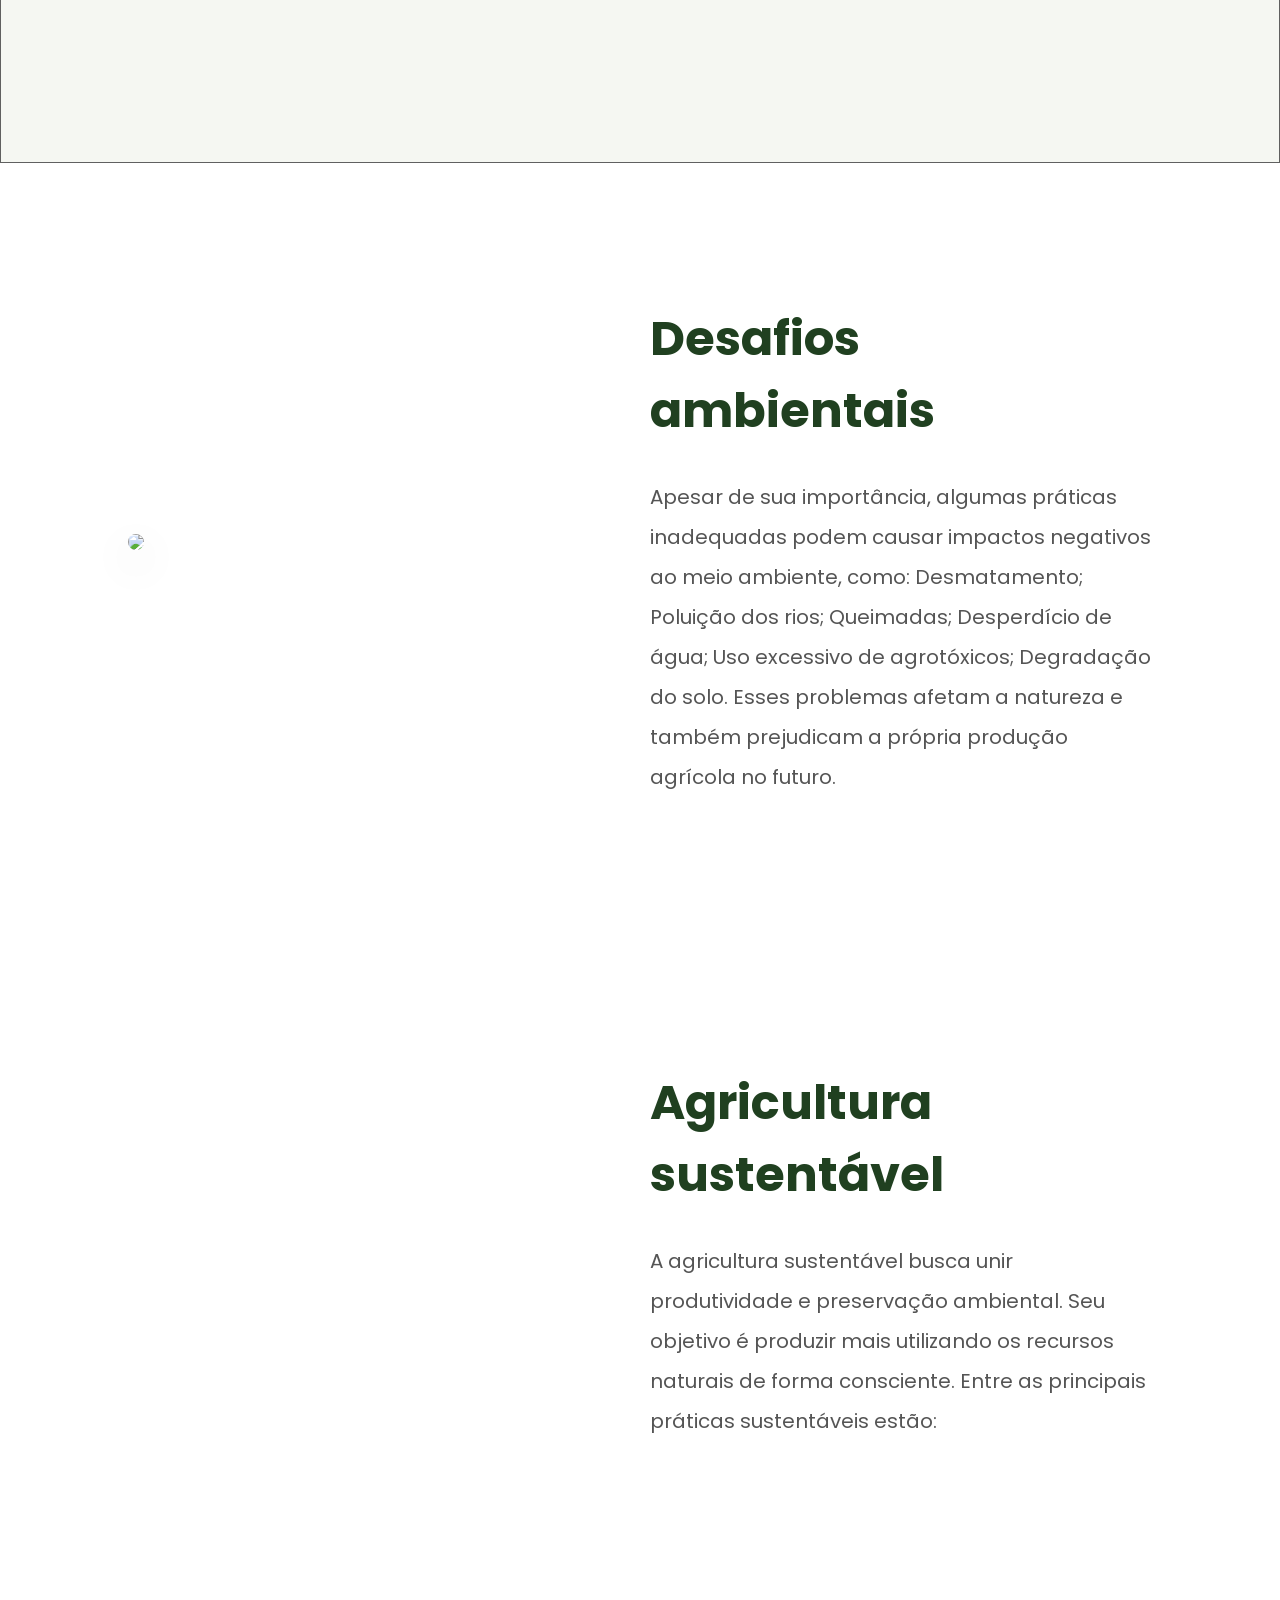
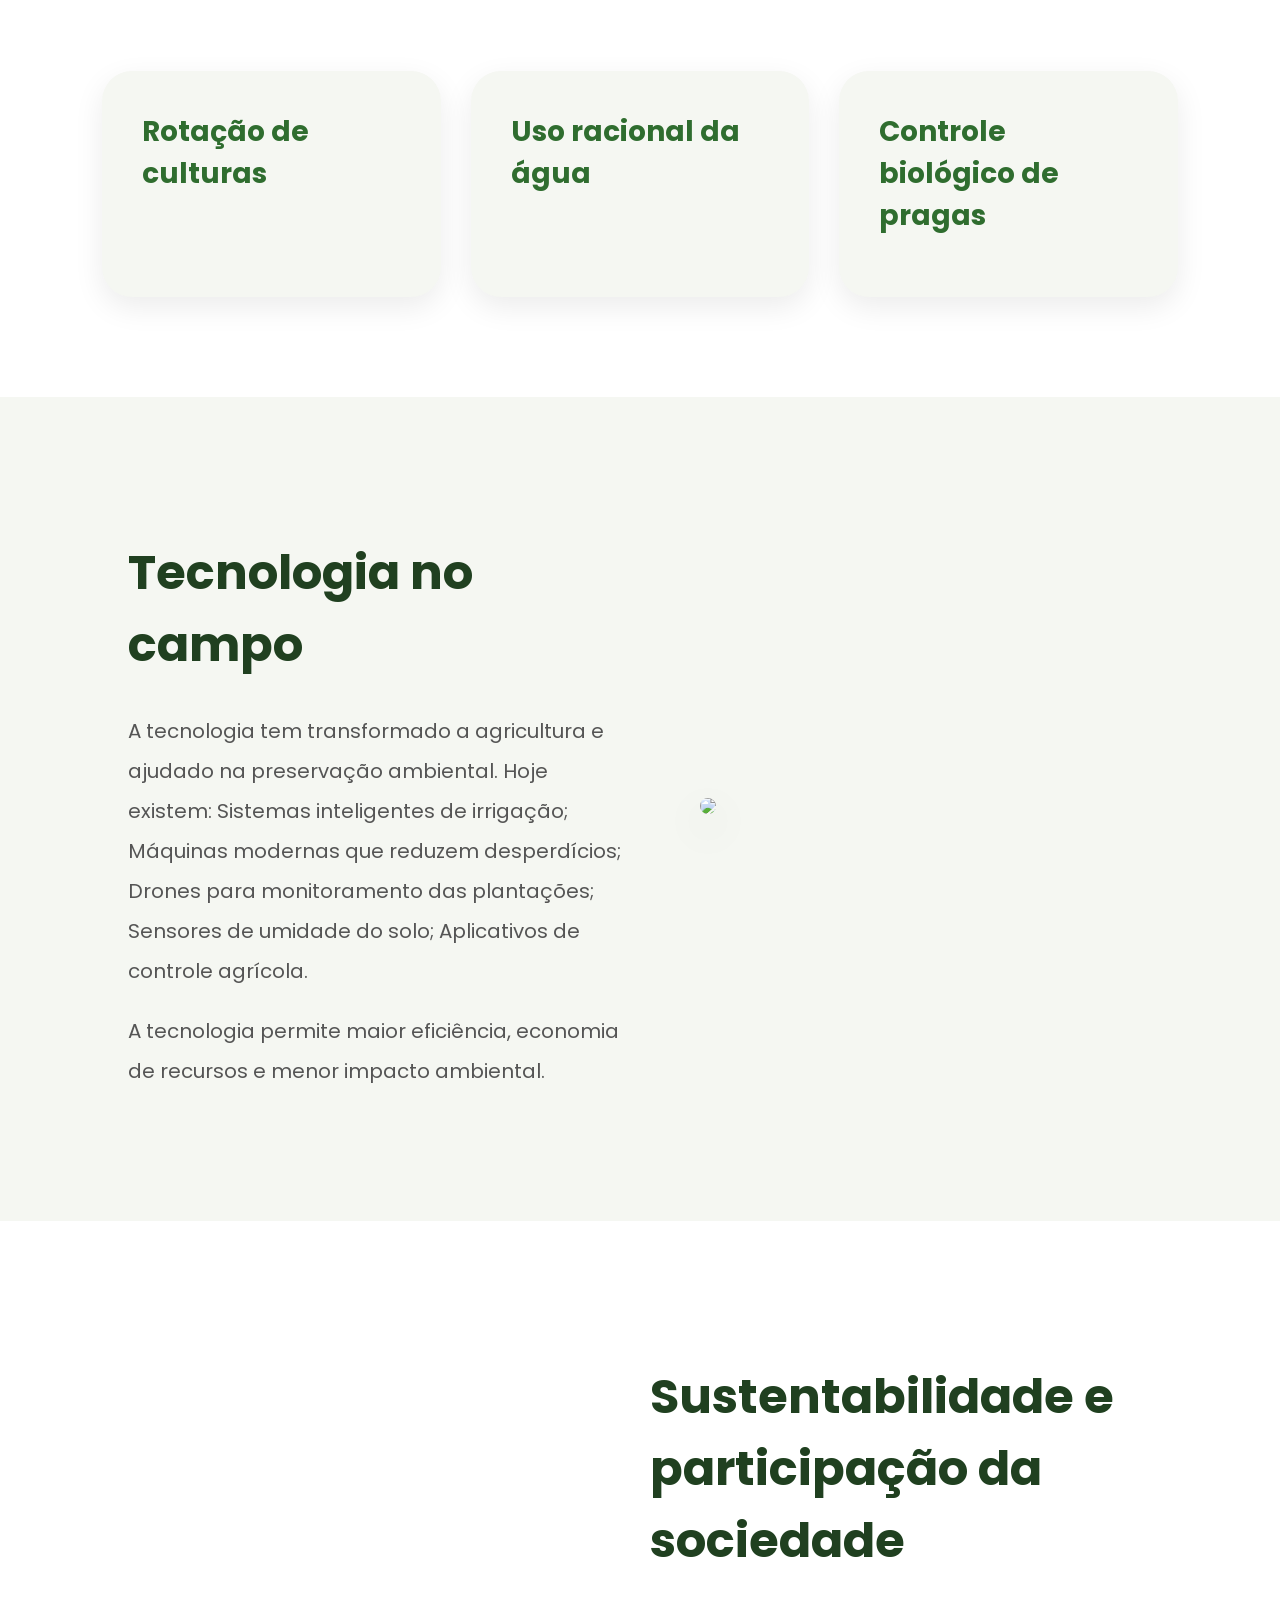
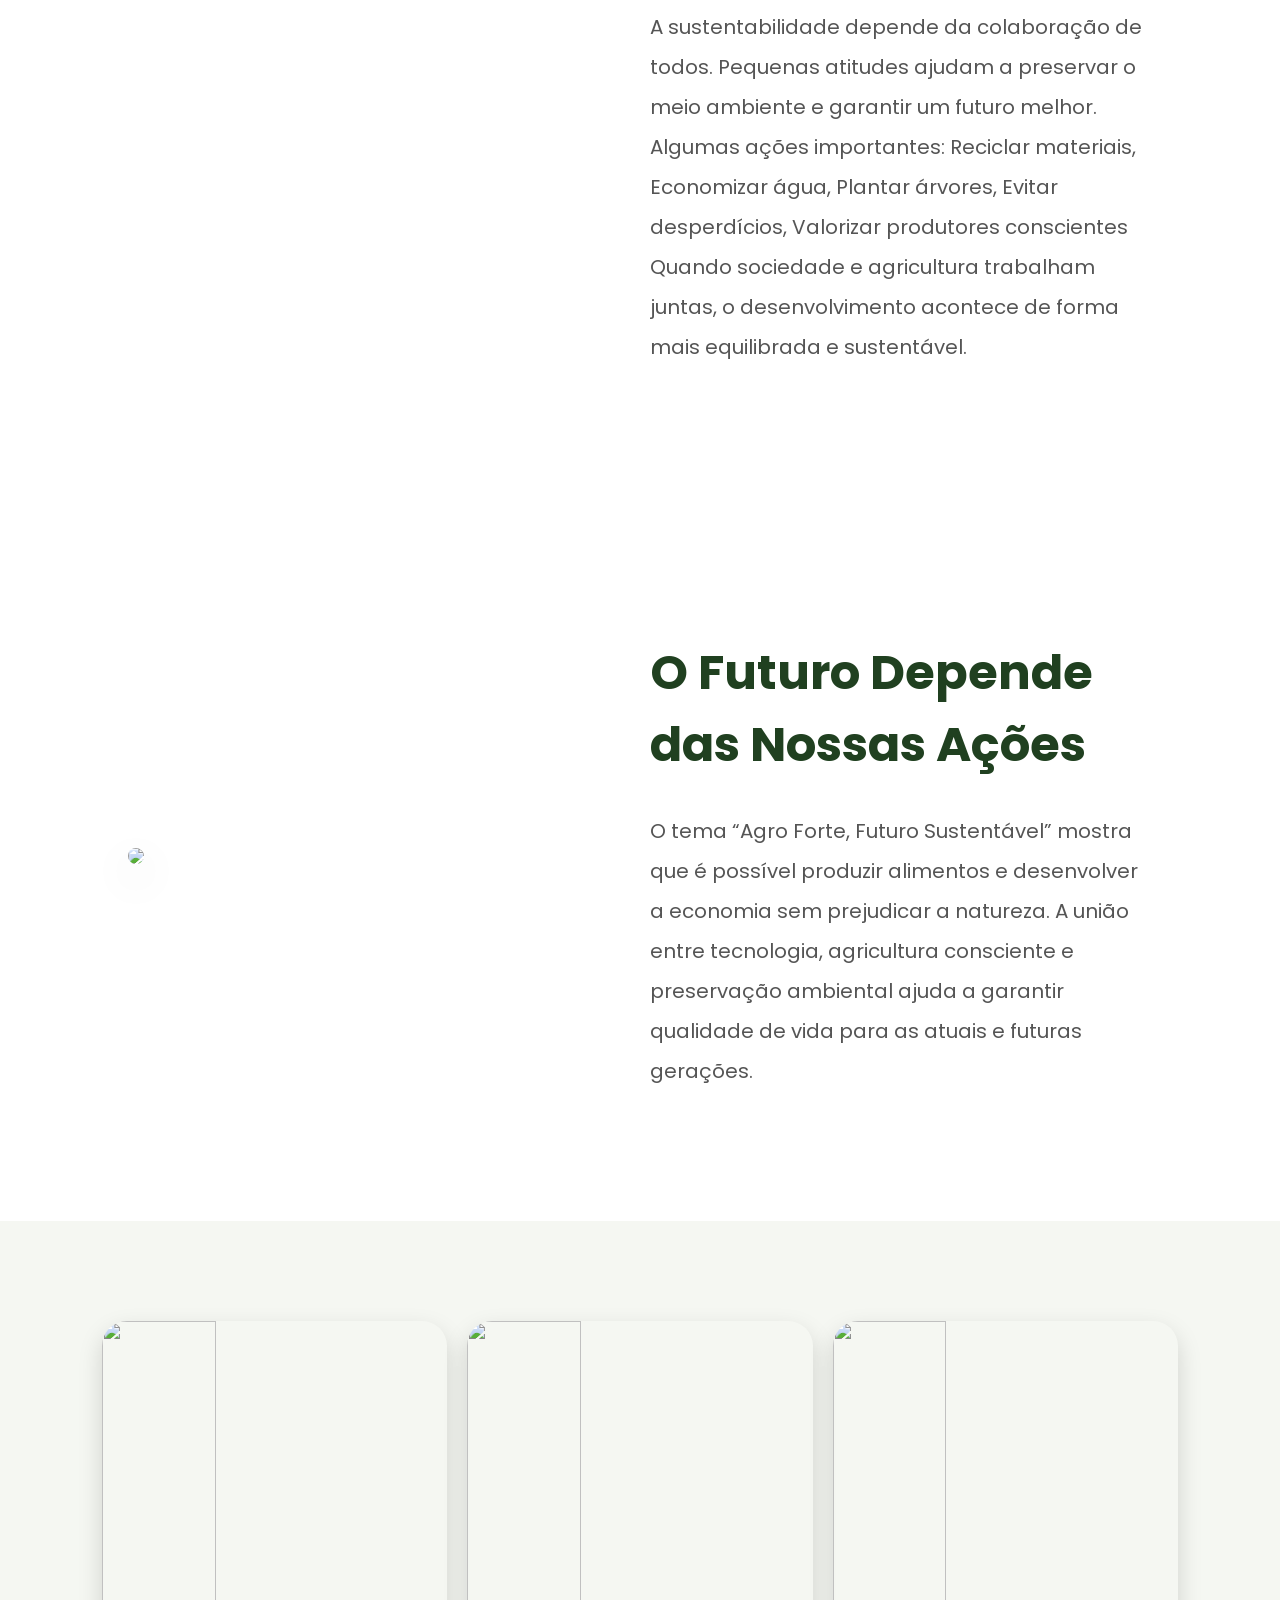
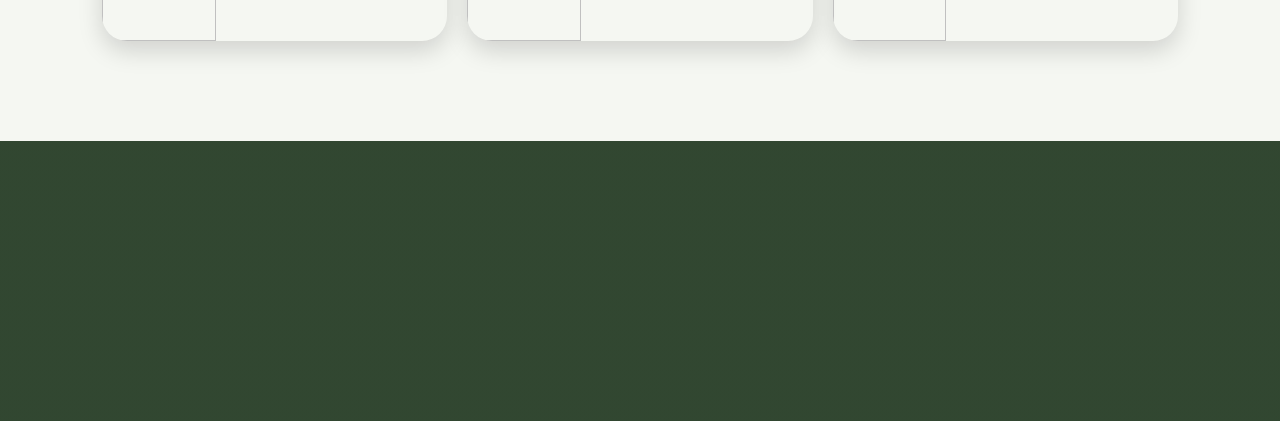
==== commit d0d735cd: "Update index.html" ====
--- a/index.html
+++ b/index.html
@@ -77,8 +77,7 @@
 
             <div class="imagem">
 
-                <img src="https://static.wixstatic.com/media/c46bbf_af172f803f6e4d818d03346414fd3a85~mv2.jpg/v1/fill/w_568,h_350,al_c,q_80,usm_0.66_1.00_0.01,enc_avif,quality_auto/c46bbf_af172f803f6e4d818d03346414fd3a85~mv2.jpg" alt="">
-                <p>Fonte:Terra Viva </p>
+                <img src="https://upload.wikimedia.org/wikipedia/commons/thumb/7/76/Unload_wheat_by_the_combine_Claas_Lexion_584.jpg/960px-Unload_wheat_by_the_combine_Claas_Lexion_584.jpg" alt="">
             </div>
 
             <div class="texto">
@@ -160,7 +159,7 @@
 
         <section class="banner-meio">
 
-            <img src="https://f.hubspotusercontent40.net/hubfs/8863847/Agro%20sustent%C3%A1vel%20como%20tra%C3%A7ar%20um%20plano%20de%20sustentabilidade%20na%20sua%20produ%C3%A7%C3%A3o.png" alt="">
+            <img src="https://www.pexels.com/pt-br/foto/homem-cuida-de-plantacoes-em-campo-verdejante-ao-nascer-do-sol-29294526/" alt="">
 
         </section>
 
@@ -170,7 +169,7 @@
 
             <div class="imagem">
 
-                <img src="https://conhecimentocientifico.r7.com/wp-content/uploads/2020/12/problemas-ambientais-quais-sao-causas-e-consequencias-3.jpg">
+                <img src="https://cdn.pixabay.com/photo/2020/01/19/01/29/earth-hour-4776711_1280.jpg">
 
             </div>
 
@@ -203,9 +202,7 @@
 
             <div class="imagem">
 
-                <img src="https://capitalreset.uol.com.br/wp-content/uploads/2024/06/hMXXzdhu-Agro-sustentavel-jpg.webp" alt="">
-                <p>Fonte:Reset UOL </p>
-
+                <img src="https://upload.wikimedia.org/wikipedia/commons/thumb/a/a0/Tractors_in_Potato_Field.jpg/960px-Tractors_in_Potato_Field.jpg" alt="">
 
             </div>
 
@@ -280,8 +277,7 @@
 
             <div class="imagem">
 
-                <img src="https://blog.humberseguros.com.br/wp-content/uploads/2022/03/tecnologia-no-agro.jpeg">
-                <p>Fonte: Humber seguros </p>
+                <img src="https://cdn.pixabay.com/photo/2024/06/18/04/12/modern-farming-8836926_1280.png">
 
 
             </div>
@@ -292,9 +288,7 @@
 
              <div class="imagem">
 
-                <img src="https://meiosustentavel.com.br/wp-content/uploads/2024/02/campanha-de-plantacao-de-maos-para-salvar-o-meio-ambiente-scaled.jpg" alt="">
-                <p>Fonte: meiosustentavel.com.br </p>
-
+                <img src="https://images.pexels.com/photos/1719669/pexels-photo-1719669.jpeg?_gl=1*1uwtlij*_ga*NTYzMzY1MDE3LjE3ODExODM1MzM.*_ga_8JE65Q40S6*czE3ODExODM1MzIkbzEkZzEkdDE3ODExODM5MjgkajQ3JGwwJGgw" alt="">
             </div>
 
             <div class="texto">
@@ -318,9 +312,7 @@
 
             <div class="imagem">
 
-                <img src="https://martinszanchet.com.br/wp-content/uploads/2024/12/futuristic-technology-concept-720x405.jpg">
-                <p>Fonte: martinszanchet.com.br</p>
-
+                <img src="https://images.pexels.com/photos/34182370/pexels-photo-34182370.jpeg?_gl=1*wbkxar*_ga*NTYzMzY1MDE3LjE3ODExODM1MzM.*_ga_8JE65Q40S6*czE3ODExODM1MzIkbzEkZzEkdDE3ODExODM5OTMkajUwJGwwJGgw">
             </div>
 
             <div class="texto">
@@ -348,8 +340,6 @@
             <img src="https://maisagro.syngenta.com.br/media/uploads/2025/10/agricultura-sustentavel.webp">
 
         </section>
-        <p>Fontes: sindiracoes.org.br, doutoragro.com, maisagro.syngenta.com.br</p>
-
         <!-- FINAL -->
 
         <section class="final">
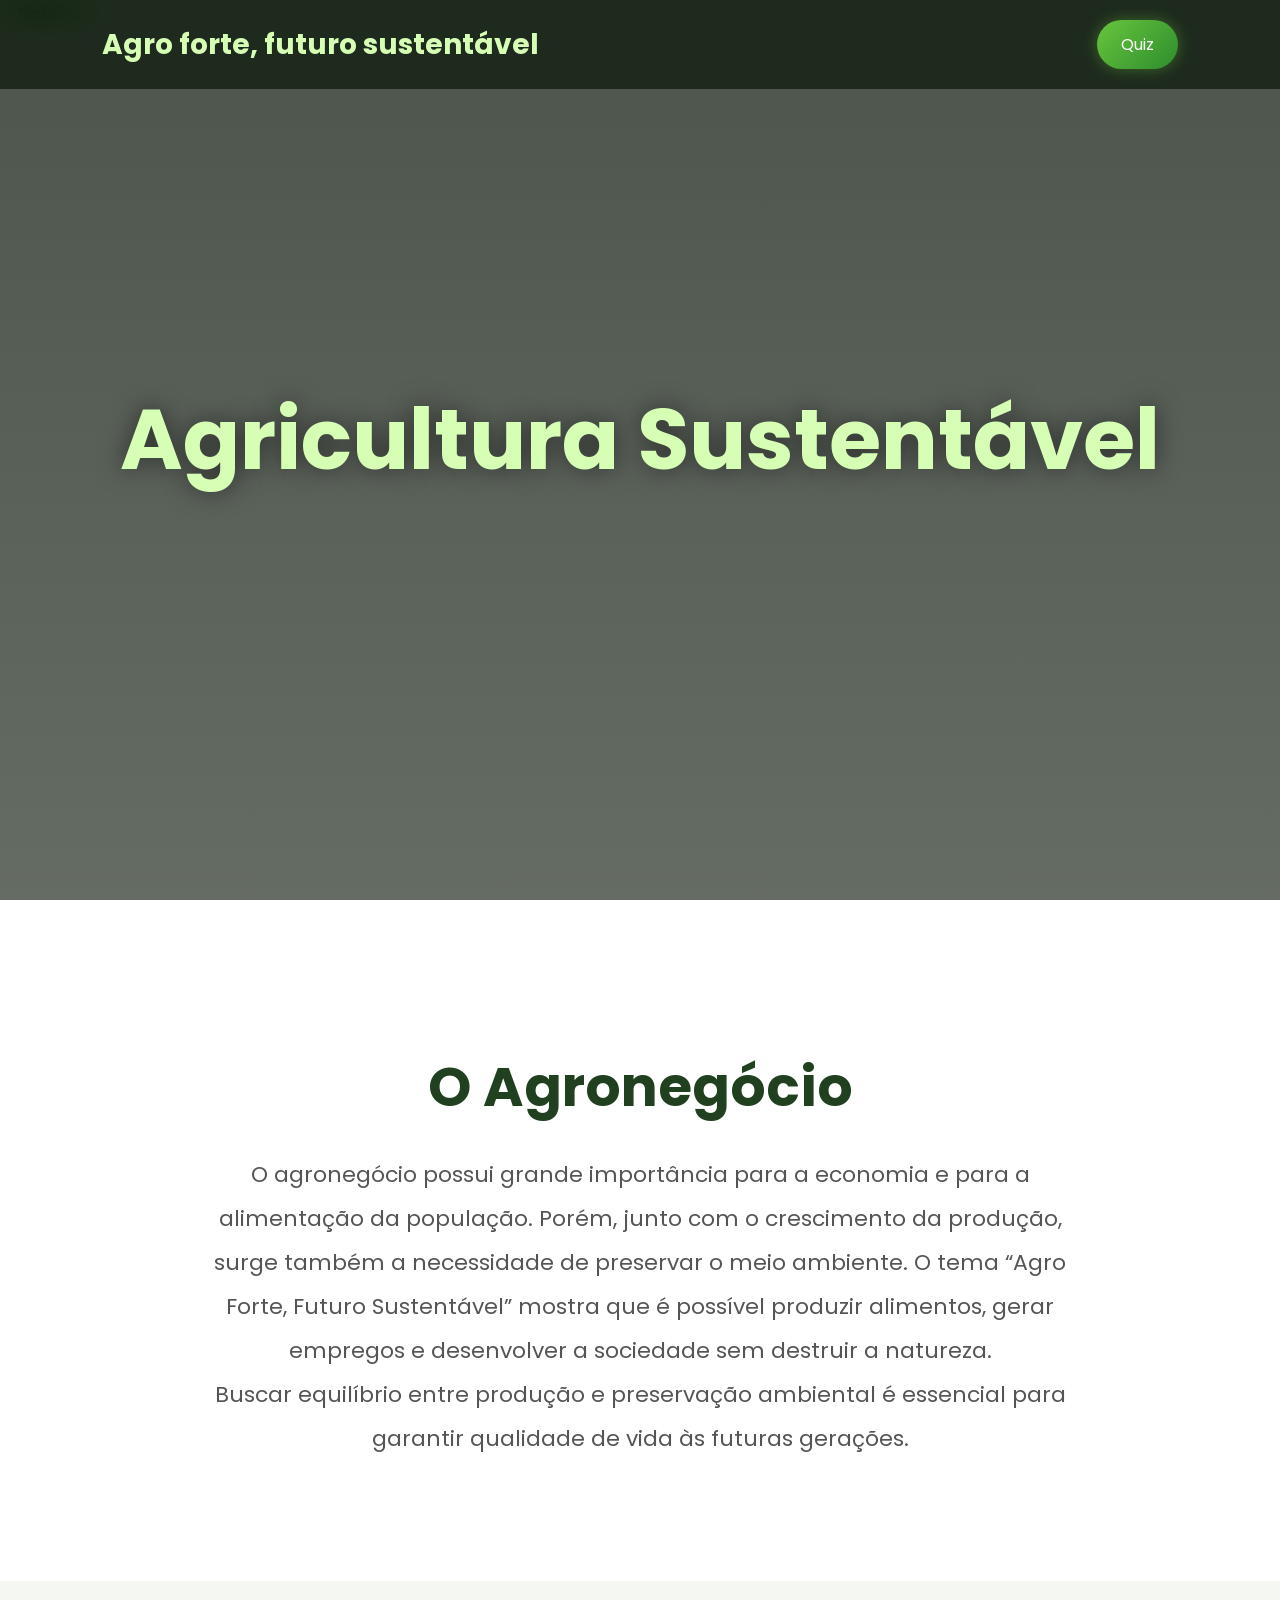
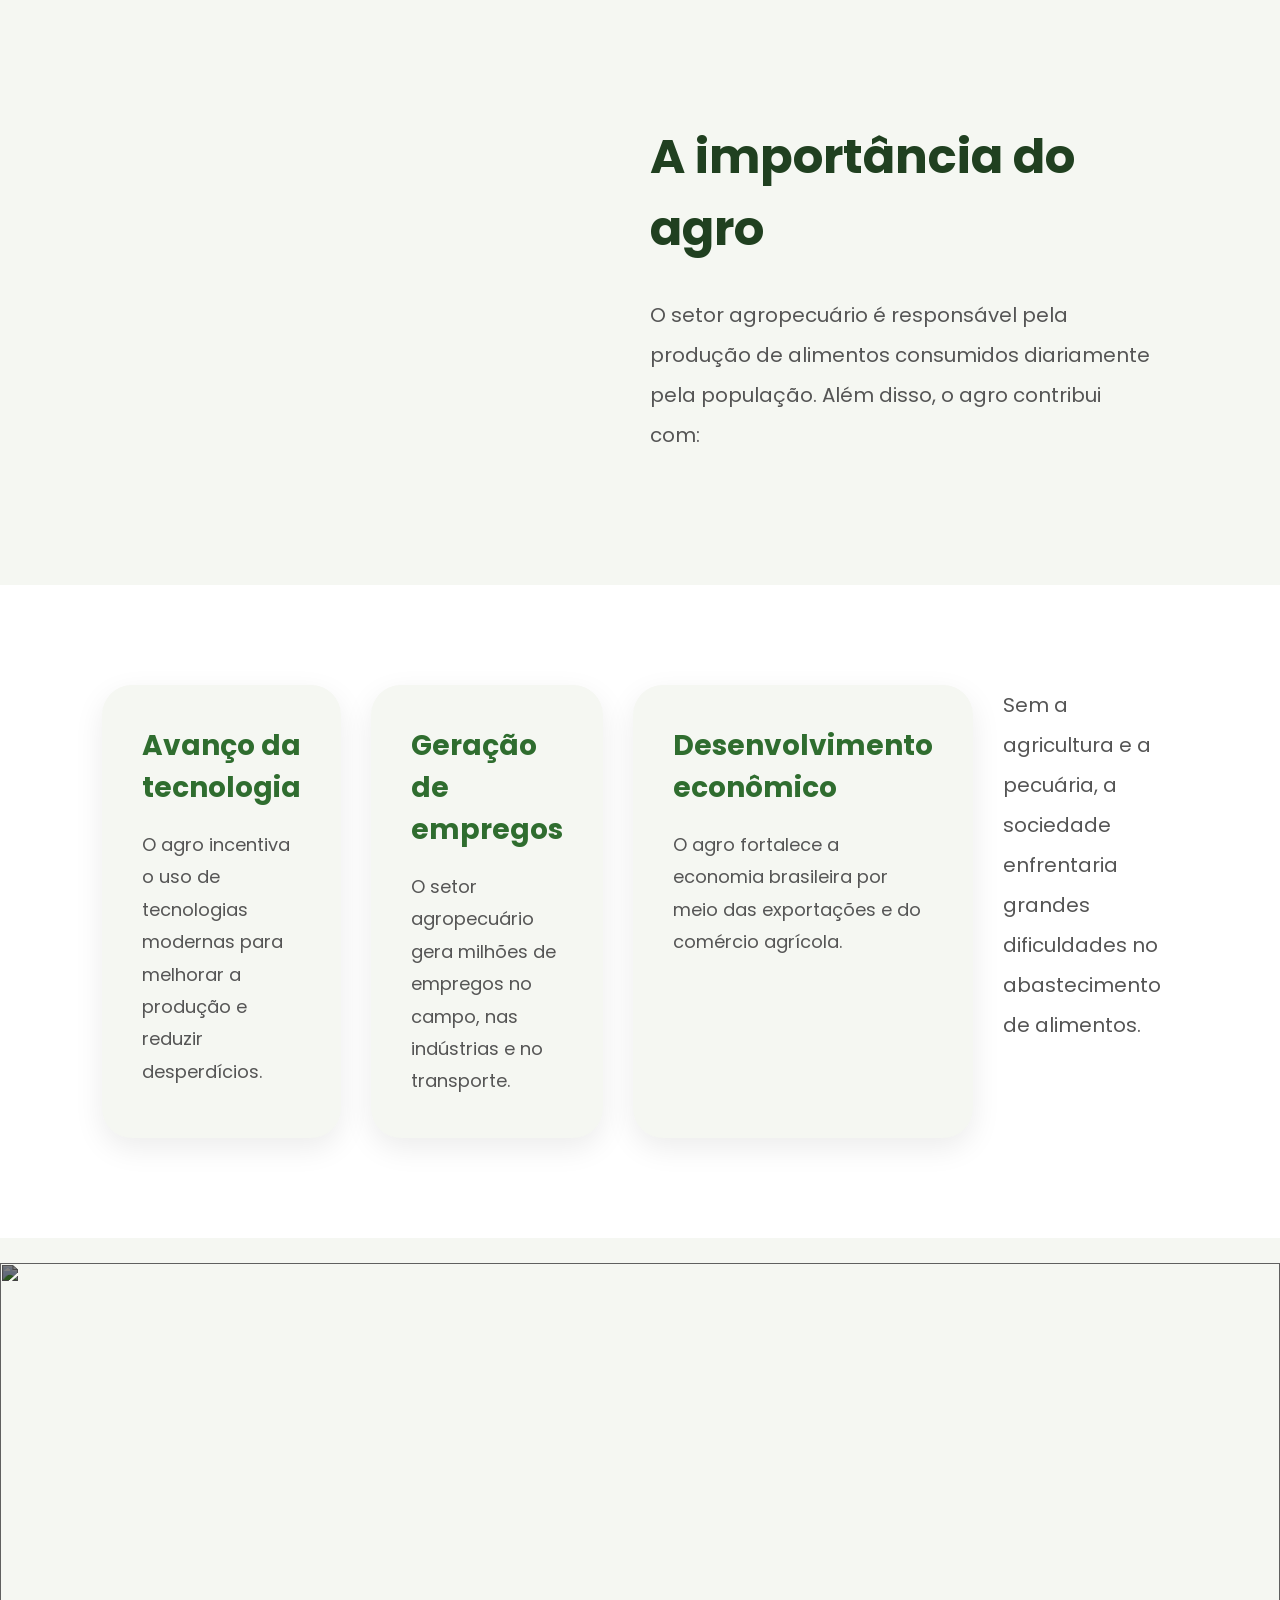
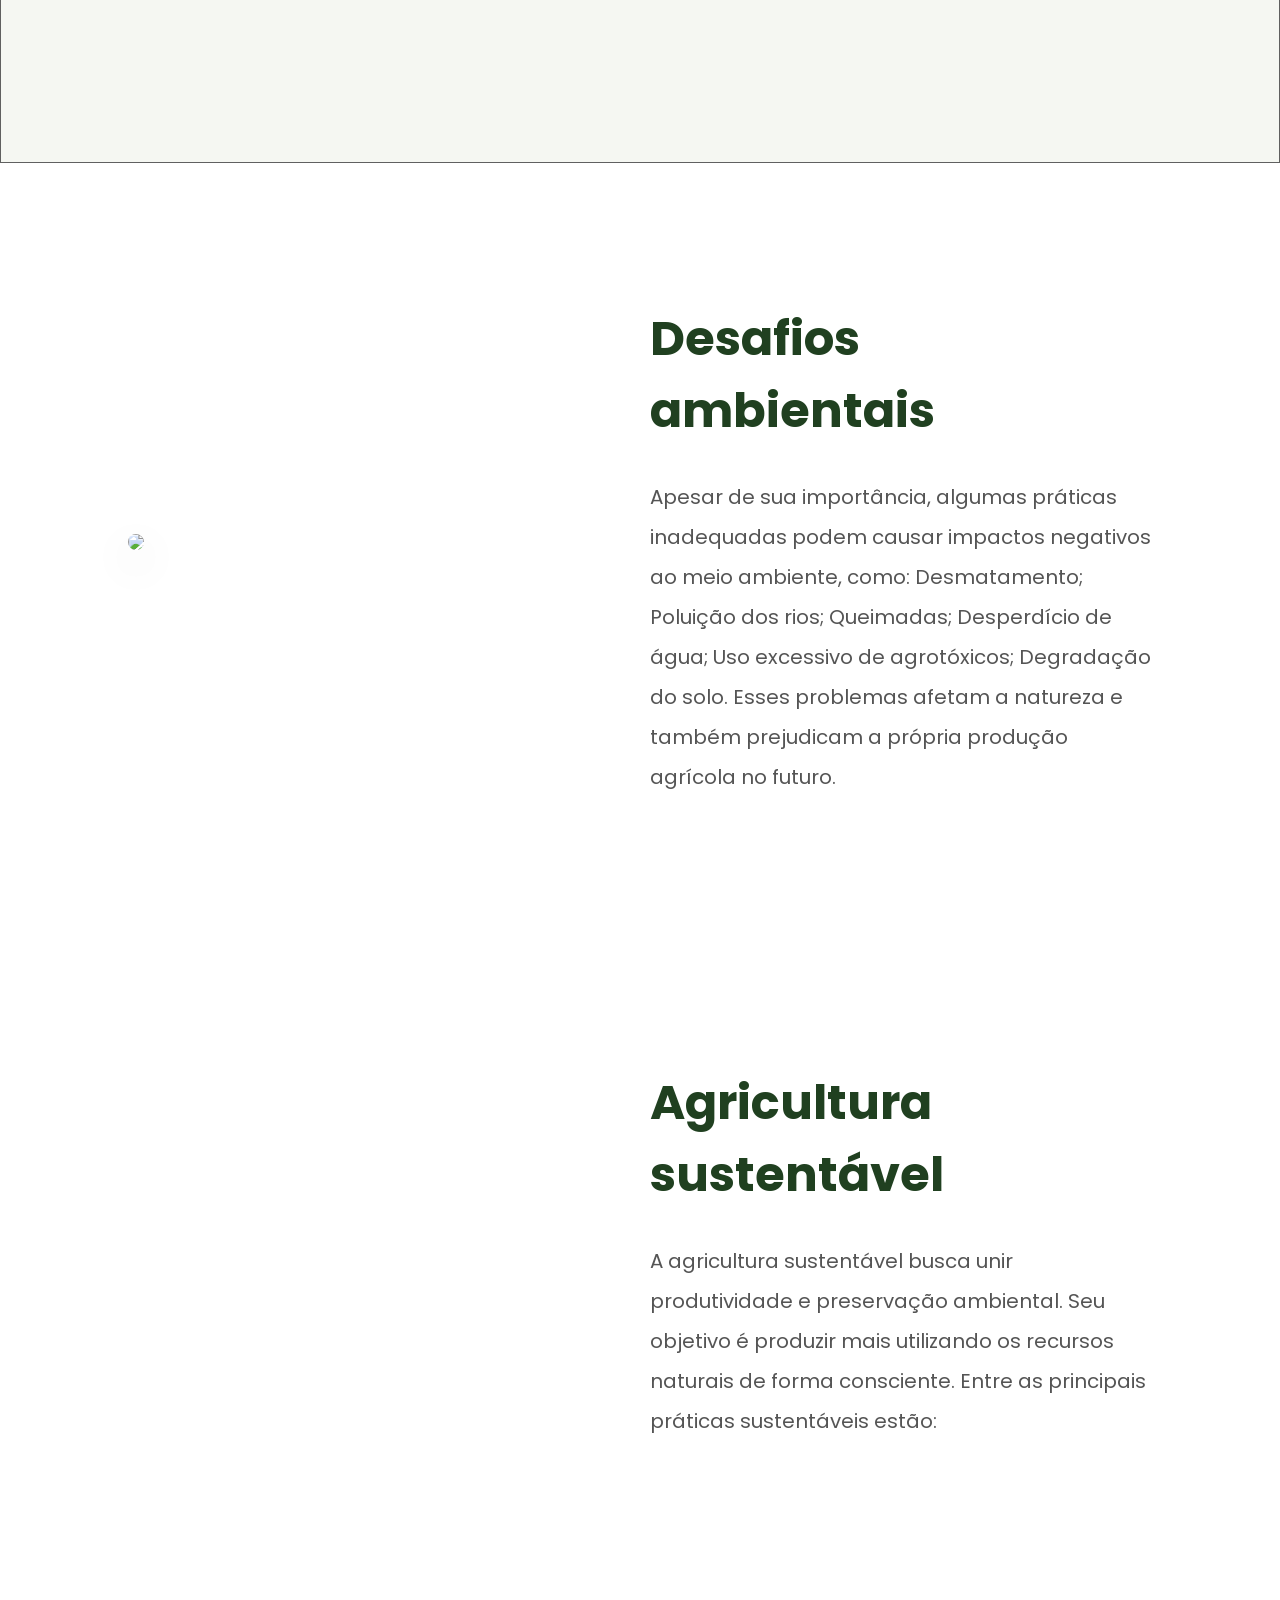
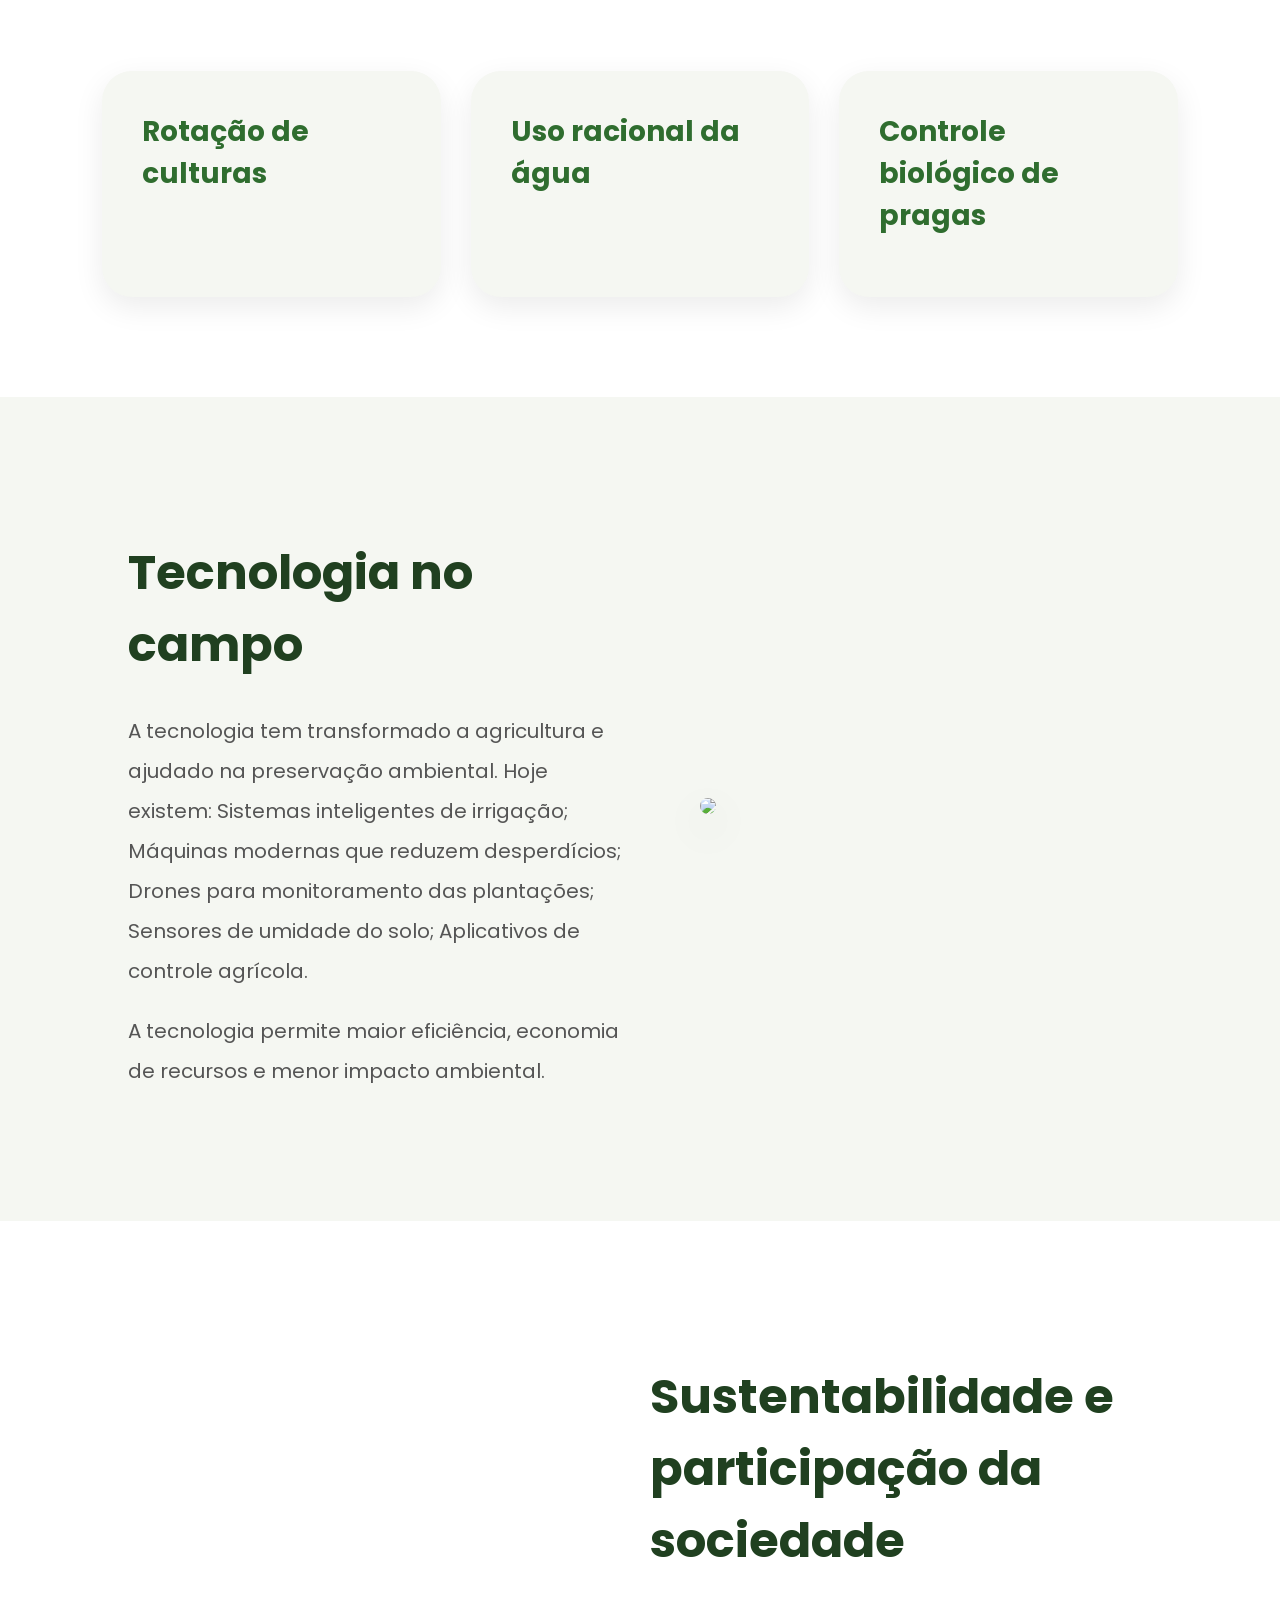
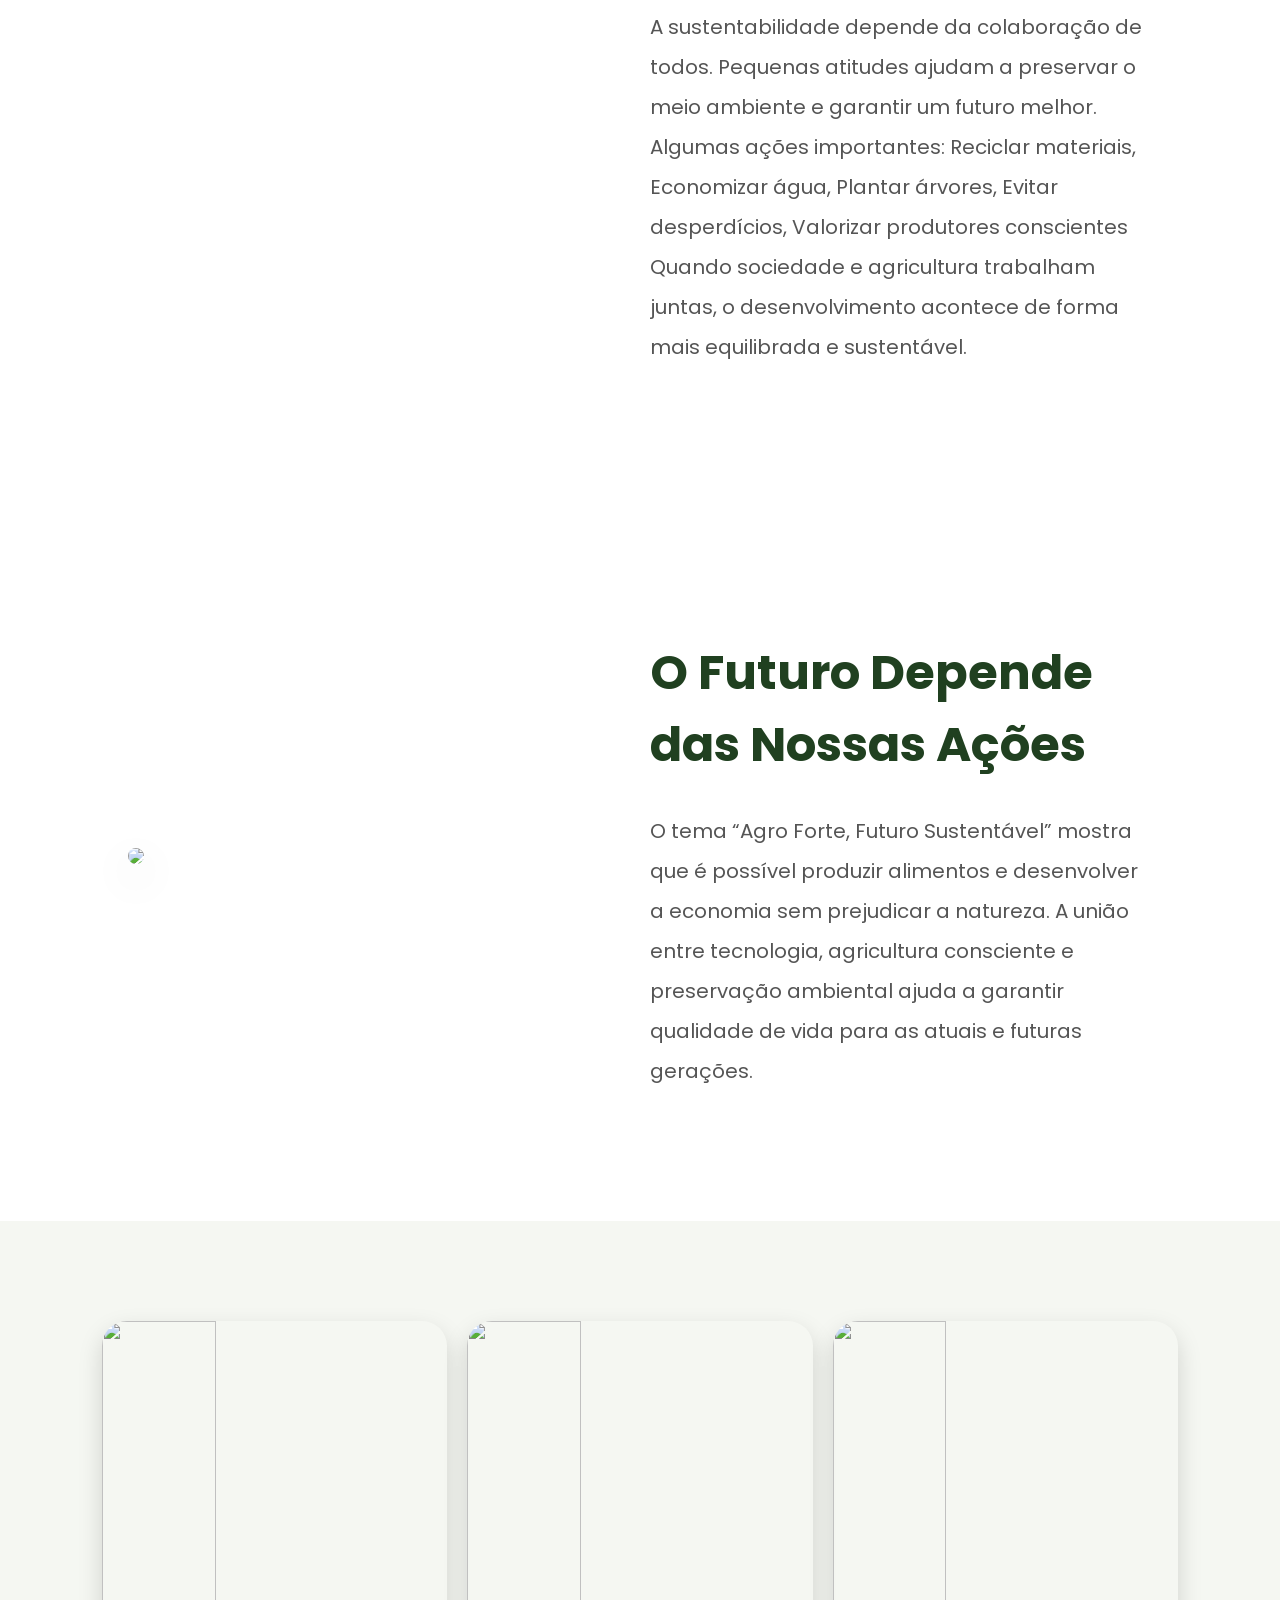
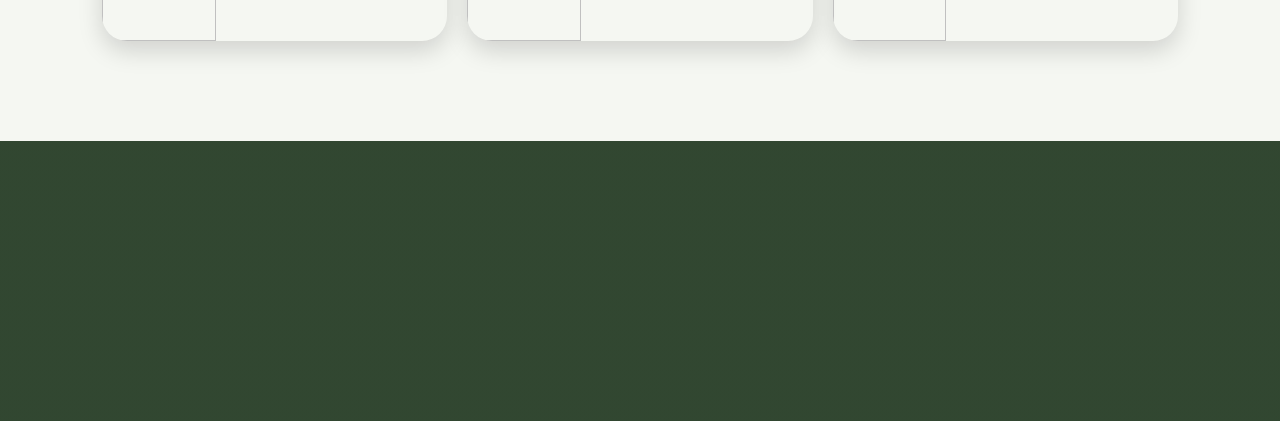
==== commit 07256712: "Update index.html" ====
--- a/index.html
+++ b/index.html
@@ -45,6 +45,10 @@
             </h1>
 
         </div>
+
+        <span class="tag">
+    Evelyn C.
+</span>
 
     </header>
 
@@ -333,11 +337,11 @@
 
         <section class="galeria">
 
-            <img src="https://img.magnific.com/fotos-gratis/tractor-a-trabalhar-num-campo-verde_23-2151983626.jpg?semt=ais_hybrid&w=740&q=80" alt="">
-
-            <img src="https://i1.wp.com/doutoragro.com/wp-content/uploads/2023/06/AGRO.jpeg?fit=1920%2C1080&ssl=1">
-
-            <img src="https://maisagro.syngenta.com.br/media/uploads/2025/10/agricultura-sustentavel.webp">
+            <img src="https://cdn.pixabay.com/video/2024/09/21/232561_large.mp4" alt="">
+
+            <img src="https://cdn.pixabay.com/photo/2014/07/06/17/20/tractor-385681_1280.jpg">
+
+            <img src="https://cdn.pixabay.com/photo/2026/05/02/18/18/18-18-49-821_1280.jpg">
 
         </section>
         <!-- FINAL -->
